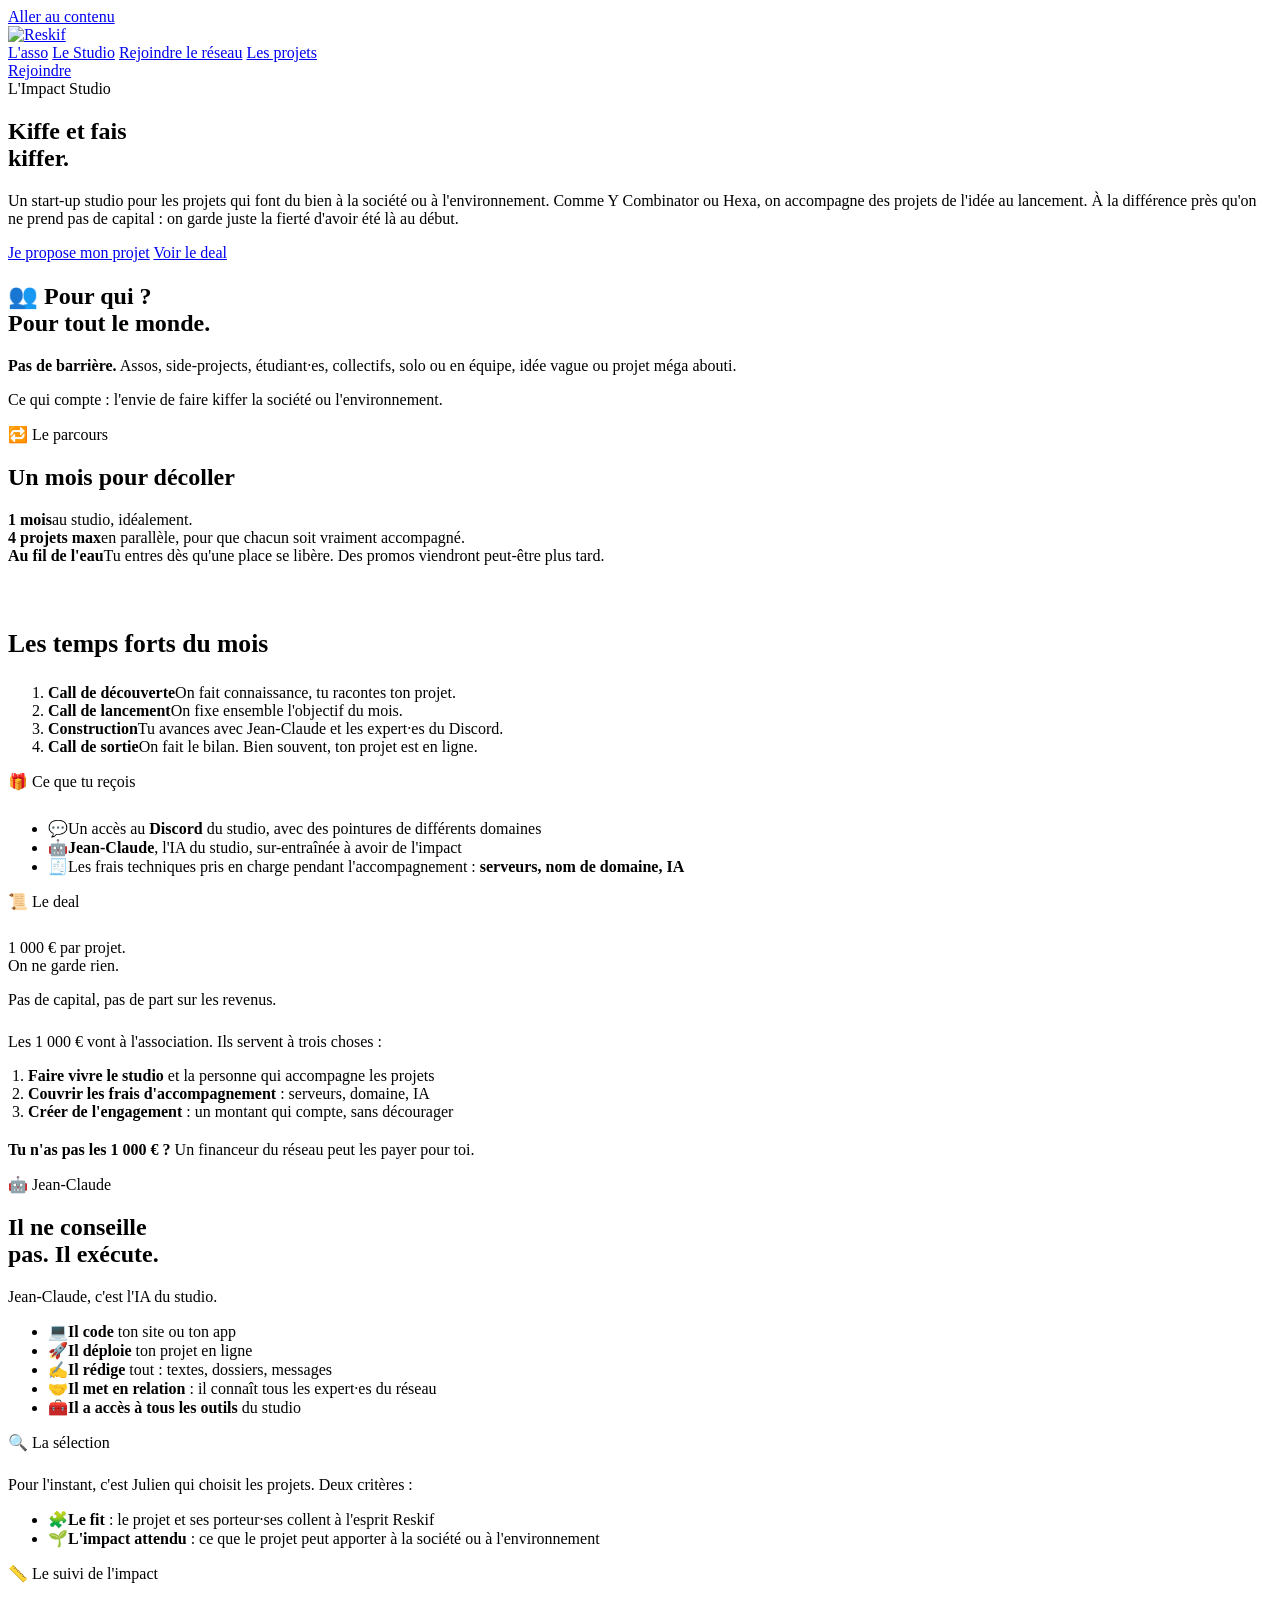
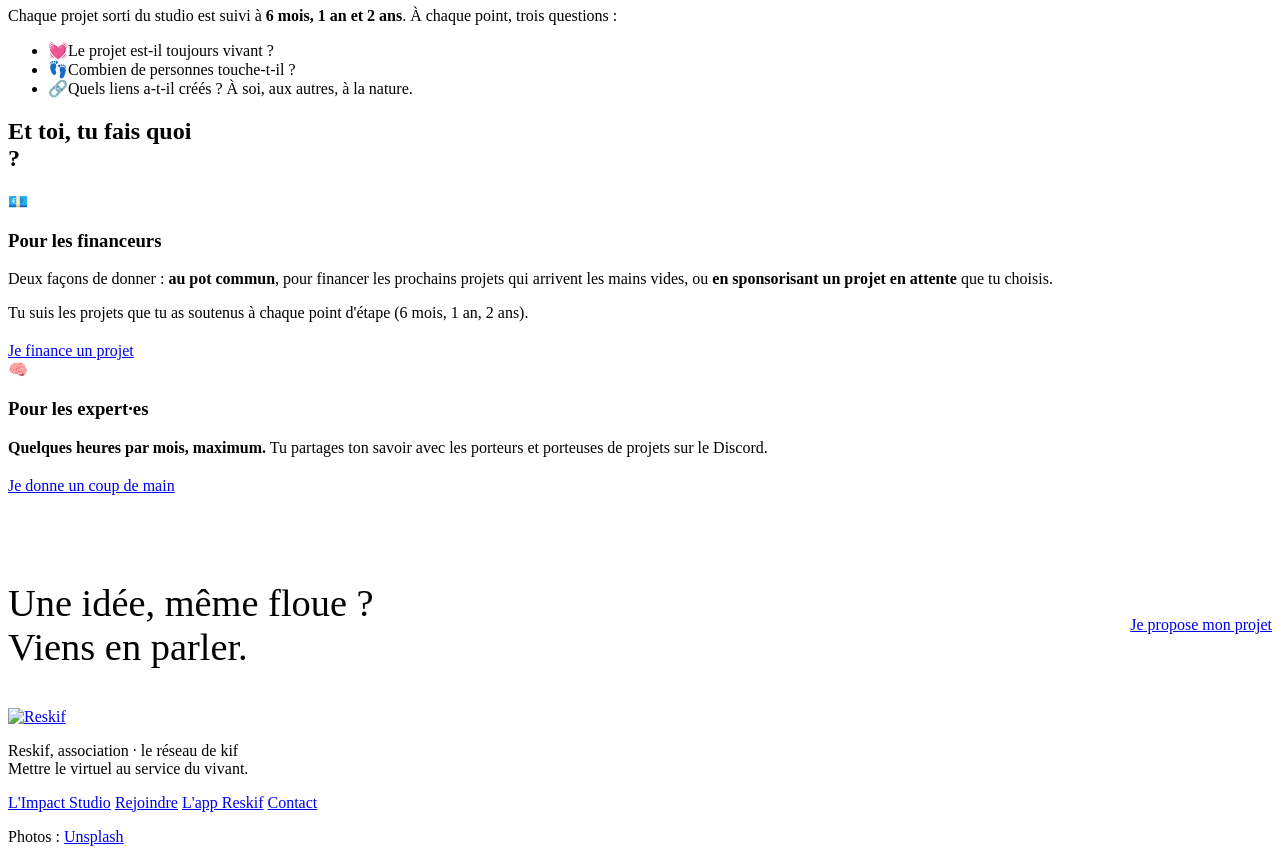
==== public/studio/index.html @ d4a26188 "Site reskif.org : page d'accueil et page Impact Studio (contenu Notion, communs @4dc85c1)" ====
<!doctype html>
<html lang="fr">
<head>
  <meta charset="utf-8">
  <meta name="viewport" content="width=device-width, initial-scale=1">
  <title>L'Impact Studio · Reskif</title>
  <meta name="description" content="Un start-up studio pour les projets qui font du bien à la société ou à l'environnement. Un mois, 1 000 €, on ne garde rien.">
  <link rel="canonical" href="https://reskif.org/studio/">
  <meta property="og:title" content="L'Impact Studio · Reskif">
  <meta property="og:description" content="Un start-up studio pour les projets qui font du bien à la société ou à l'environnement. Un mois, 1 000 €, on ne garde rien.">
  <meta property="og:url" content="https://reskif.org/studio/">
  <meta property="og:site_name" content="Reskif">
  <meta property="og:locale" content="fr_FR">
  <meta property="og:type" content="website">
  <meta name="theme-color" content="#ff00e5">
  <link rel="icon" href="/favicon.png" type="image/png">
  <link rel="apple-touch-icon" href="/apple-touch-icon.png">
  <link rel="preload" as="image" href="/reskif_logo.svg">
  <link rel="preconnect" href="https://fonts.googleapis.com">
  <link rel="preconnect" href="https://fonts.gstatic.com" crossorigin>
  <link rel="preconnect" href="https://images.unsplash.com" crossorigin>
  <link href="https://fonts.googleapis.com/css2?family=Rubik:wght@400;500;700;900&display=swap" rel="stylesheet">
  <link rel="stylesheet" href="/css/site.css">
  <script src="/js/riso.js" defer></script>
</head>
<body>
  <a class="skip" href="#contenu">Aller au contenu</a>
  <!-- Logo en navbar : reskif-commons@4dc85c1 snippets/navbar-logo.html (28 px, alt "Reskif") -->
  <header class="site-header">
    <div class="wrap">
      <a href="/" class="logo" aria-label="Reskif, accueil"><img src="/reskif_logo.svg" alt="Reskif" width="92" height="28"></a>
      <nav class="site-nav" aria-label="Navigation principale">
        <a href="/#asso">L'asso</a>
        <a href="/studio/" aria-current="page">Le Studio</a>
        <a href="/#reseau">Rejoindre le réseau</a>
        <a href="/#projets">Les projets</a>
      </nav>
      <a class="btn" href="mailto:julien@reskif.org?subject=Je%20rejoins%20Reskif">Rejoindre</a>
    </div>
  </header>
  <main id="contenu">
    <!-- Hero riso, preset hero.rose — unsplash:photo-1783867176137-5ef208ef3eaa -->
    <section class="riso hero hero-court">
      <div class="riso-fond" data-riso data-image="https://images.unsplash.com/photo-1783867176137-5ef208ef3eaa?w=1600&amp;q=80&amp;fit=crop" data-ink="#53004c" data-paper="#ff00e5" data-brightness="0.01" data-contrast="0.25" data-shader-contrast="0.85" data-dot-size="7" data-alt="Une petite équipe au travail sur un balcon" style="background-color:#ff00e5"></div>
      <div class="riso-voile" style="background:linear-gradient(to top,#53004c 0%,rgba(83,0,76,.75) 45%,rgba(83,0,76,0) 85%)"></div>
      <div class="riso-contenu wrap">
        <span class="eyebrow">L'Impact Studio</span>
        <h1 class="display" style="max-width:14ch">Kiffe et fais kiffer.</h1>
        <p class="lead">Un start-up studio pour les projets qui font du bien à la société ou à l'environnement. Comme Y Combinator ou Hexa, on accompagne des projets de l'idée au lancement. À la différence près qu'on ne prend pas de capital : on garde juste la fierté d'avoir été là au début.</p>
        <div class="actions">
          <a class="btn btn-lg btn-blanc" href="mailto:julien@reskif.org?subject=Mon%20projet%20pour%20l%27Impact%20Studio">Je propose mon projet</a>
          <a class="btn btn-lg btn-contour" href="#deal">Voir le deal</a>
        </div>
      </div>
    </section>

    <section class="section">
      <div class="wrap deux-col">
        <h2 class="display">👥 Pour qui ?<br>Pour tout le monde.</h2>
        <div class="mesure stack doux lead">
          <p><strong style="color:var(--encre)">Pas de barrière.</strong> Assos, side-projects, étudiant·es, collectifs, solo ou en équipe, idée vague ou projet méga abouti.</p>
          <p>Ce qui compte : l'envie de faire kiffer la société ou l'environnement.</p>
        </div>
      </div>
    </section>

    <section class="section papier-jaune bordee">
      <div class="wrap">
        <span class="etiquette">🔁 Le parcours</span>
        <h2 class="display" style="margin-top:1.25rem">Un mois pour décoller</h2>
        <div class="chiffres">
          <div class="chiffre"><strong>1 mois</strong><span>au studio, idéalement.</span></div>
          <div class="chiffre"><strong>4 projets max</strong><span>en parallèle, pour que chacun soit vraiment accompagné.</span></div>
          <div class="chiffre"><strong>Au fil de l'eau</strong><span>Tu entres dès qu'une place se libère. Des promos viendront peut-être plus tard.</span></div>
        </div>
        <h3 style="margin-top:4rem;font-size:1.6rem">Les temps forts du mois</h3>
        <ol class="etapes">
          <li><strong>Call de découverte</strong><span>On fait connaissance, tu racontes ton projet.</span></li>
          <li><strong>Call de lancement</strong><span>On fixe ensemble l'objectif du mois.</span></li>
          <li><strong>Construction</strong><span>Tu avances avec Jean-Claude et les expert·es du Discord.</span></li>
          <li><strong>Call de sortie</strong><span>On fait le bilan. Bien souvent, ton projet est en ligne.</span></li>
        </ol>
      </div>
    </section>

    <section class="section">
      <div class="wrap deux-col">
        <div>
          <span class="etiquette">🎁 Ce que tu reçois</span>
          <ul class="liste" style="margin-top:1.75rem">
            <li><span class="emoji" aria-hidden="true">💬</span><span>Un accès au <strong>Discord</strong> du studio, avec des pointures de différents domaines</span></li>
            <li><span class="emoji" aria-hidden="true">🤖</span><span><strong>Jean-Claude</strong>, l'IA du studio, sur-entraînée à avoir de l'impact</span></li>
            <li><span class="emoji" aria-hidden="true">🧾</span><span>Les frais techniques pris en charge pendant l'accompagnement : <strong>serveurs, nom de domaine, IA</strong></span></li>
          </ul>
        </div>
        <div id="deal">
          <span class="etiquette">📜 Le deal</span>
          <div class="deal" style="margin-top:1.75rem">
            <p class="display">1 000 € par projet.<br>On ne garde rien.</p>
            <p style="margin-top:.75rem;font-weight:500">Pas de capital, pas de part sur les revenus.</p>
          </div>
          <p class="doux" style="margin-top:1.5rem">Les 1 000 € vont à l'association. Ils servent à trois choses :</p>
          <ol class="doux" style="margin:.75rem 0 0;padding-left:1.25rem">
            <li><strong style="color:var(--encre)">Faire vivre le studio</strong> et la personne qui accompagne les projets</li>
            <li><strong style="color:var(--encre)">Couvrir les frais d'accompagnement</strong> : serveurs, domaine, IA</li>
            <li><strong style="color:var(--encre)">Créer de l'engagement</strong> : un montant qui compte, sans décourager</li>
          </ol>
          <p style="margin-top:1.25rem"><strong>Tu n'as pas les 1 000 € ?</strong> Un financeur du réseau peut les payer pour toi.</p>
        </div>
      </div>
    </section>

    <!-- Section riso, preset hero.jaune — unsplash:photo-1529156069898-49953e39b3ac -->
    <section class="riso section" style="color:var(--encre)">
      <div class="riso-fond" data-riso data-image="https://images.unsplash.com/photo-1529156069898-49953e39b3ac?w=1600&amp;q=80&amp;fit=crop" data-ink="#74430f" data-paper="#ffcc00" data-brightness="0.15" data-contrast="0.25" data-shader-contrast="0.8" data-dot-size="7" data-alt="Une bande d'ami·es assis·es face à la mer" style="background-color:#ffcc00"></div>
      <div class="riso-voile" style="background:linear-gradient(to right,#ffcc00 0%,rgba(255,204,0,.85) 50%,rgba(255,204,0,.25) 100%)"></div>
      <div class="riso-contenu wrap">
        <span class="eyebrow">🤖 Jean-Claude</span>
        <h2 class="display" style="margin-top:1.25rem;max-width:15ch">Il ne conseille pas. Il exécute.</h2>
        <p class="lead mesure" style="margin-top:1.25rem">Jean-Claude, c'est l'IA du studio.</p>
        <ul class="liste mesure" style="font-weight:500">
          <li><span class="emoji" aria-hidden="true">💻</span><span><strong>Il code</strong> ton site ou ton app</span></li>
          <li><span class="emoji" aria-hidden="true">🚀</span><span><strong>Il déploie</strong> ton projet en ligne</span></li>
          <li><span class="emoji" aria-hidden="true">✍️</span><span><strong>Il rédige</strong> tout : textes, dossiers, messages</span></li>
          <li><span class="emoji" aria-hidden="true">🤝</span><span><strong>Il met en relation</strong> : il connaît tous les expert·es du réseau</span></li>
          <li><span class="emoji" aria-hidden="true">🧰</span><span><strong>Il a accès à tous les outils</strong> du studio</span></li>
        </ul>
      </div>
    </section>

    <section class="section papier-bleu bordee">
      <div class="wrap">
        <div class="deux-col">
          <div>
            <span class="etiquette">🔍 La sélection</span>
            <p class="lead" style="margin-top:1.5rem">Pour l'instant, c'est Julien qui choisit les projets. Deux critères :</p>
            <ul class="liste">
              <li><span class="emoji" aria-hidden="true">🧩</span><span><strong>Le fit</strong> : le projet et ses porteur·ses collent à l'esprit Reskif</span></li>
              <li><span class="emoji" aria-hidden="true">🌱</span><span><strong>L'impact attendu</strong> : ce que le projet peut apporter à la société ou à l'environnement</span></li>
            </ul>
          </div>
          <div>
            <span class="etiquette">📏 Le suivi de l'impact</span>
            <p class="lead" style="margin-top:1.5rem">Chaque projet sorti du studio est suivi à <strong>6 mois, 1 an et 2 ans</strong>. À chaque point, trois questions :</p>
            <ul class="liste">
              <li><span class="emoji" aria-hidden="true">💓</span><span>Le projet est-il toujours vivant ?</span></li>
              <li><span class="emoji" aria-hidden="true">👣</span><span>Combien de personnes touche-t-il ?</span></li>
              <li><span class="emoji" aria-hidden="true">🔗</span><span>Quels liens a-t-il créés ? À soi, aux autres, à la nature.</span></li>
            </ul>
          </div>
        </div>
      </div>
    </section>

    <section class="section">
      <div class="wrap">
        <h2 class="display" style="max-width:16ch">Et toi, tu fais quoi ?</h2>
        <div class="grille grille-2">
          <article class="carte papier-rose"><span class="emoji" aria-hidden="true">💶</span><h3>Pour les financeurs</h3>
            <p>Deux façons de donner : <strong>au pot commun</strong>, pour financer les prochains projets qui arrivent les mains vides, ou <strong>en sponsorisant un projet en attente</strong> que tu choisis.</p>
            <p style="margin-top:.6rem">Tu suis les projets que tu as soutenus à chaque point d'étape (6 mois, 1 an, 2 ans).</p>
            <div class="actions" style="margin-top:1.25rem"><a class="btn" href="mailto:julien@reskif.org?subject=Je%20finance%20un%20projet%20Reskif">Je finance un projet</a></div>
          </article>
          <article class="carte papier-bleu"><span class="emoji" aria-hidden="true">🧠</span><h3>Pour les expert·es</h3>
            <p><strong>Quelques heures par mois, maximum.</strong> Tu partages ton savoir avec les porteurs et porteuses de projets sur le Discord.</p>
            <div class="actions" style="margin-top:1.25rem"><a class="btn" href="mailto:julien@reskif.org?subject=Je%20deviens%20expert%C2%B7e%20Reskif">Je donne un coup de main</a></div>
          </article>
        </div>
        <div class="deal" style="margin-top:3rem;display:flex;flex-wrap:wrap;align-items:center;justify-content:space-between;gap:1.5rem;background:var(--papier-jaune)">
          <p class="display" style="font-size:clamp(1.6rem,3.5vw,2.4rem)">Une idée, même floue ?<br>Viens en parler.</p>
          <a class="btn btn-lg" href="mailto:julien@reskif.org?subject=Mon%20projet%20pour%20l%27Impact%20Studio">Je propose mon projet</a>
        </div>
      </div>
    </section>
  </main>
  <footer class="site-footer">
    <div class="wrap">
      <a href="/" aria-label="Reskif, accueil"><img src="/reskif_logo.svg" alt="Reskif" width="92" height="28"></a>
      <p>Reskif, association · le réseau de kif<br>Mettre le virtuel au service du vivant.</p>
      <nav aria-label="Pied de page">
        <a href="/studio/">L'Impact Studio</a>
        <a href="/#reseau">Rejoindre</a>
        <a href="https://app.reskif.org">L'app Reskif</a>
        <a href="mailto:julien@reskif.org">Contact</a>
      </nav>
      <p class="credit">Photos : <a href="https://unsplash.com/?utm_source=reskif&amp;utm_medium=referral">Unsplash</a></p>
    </div>
  </footer>
</body>
</html>
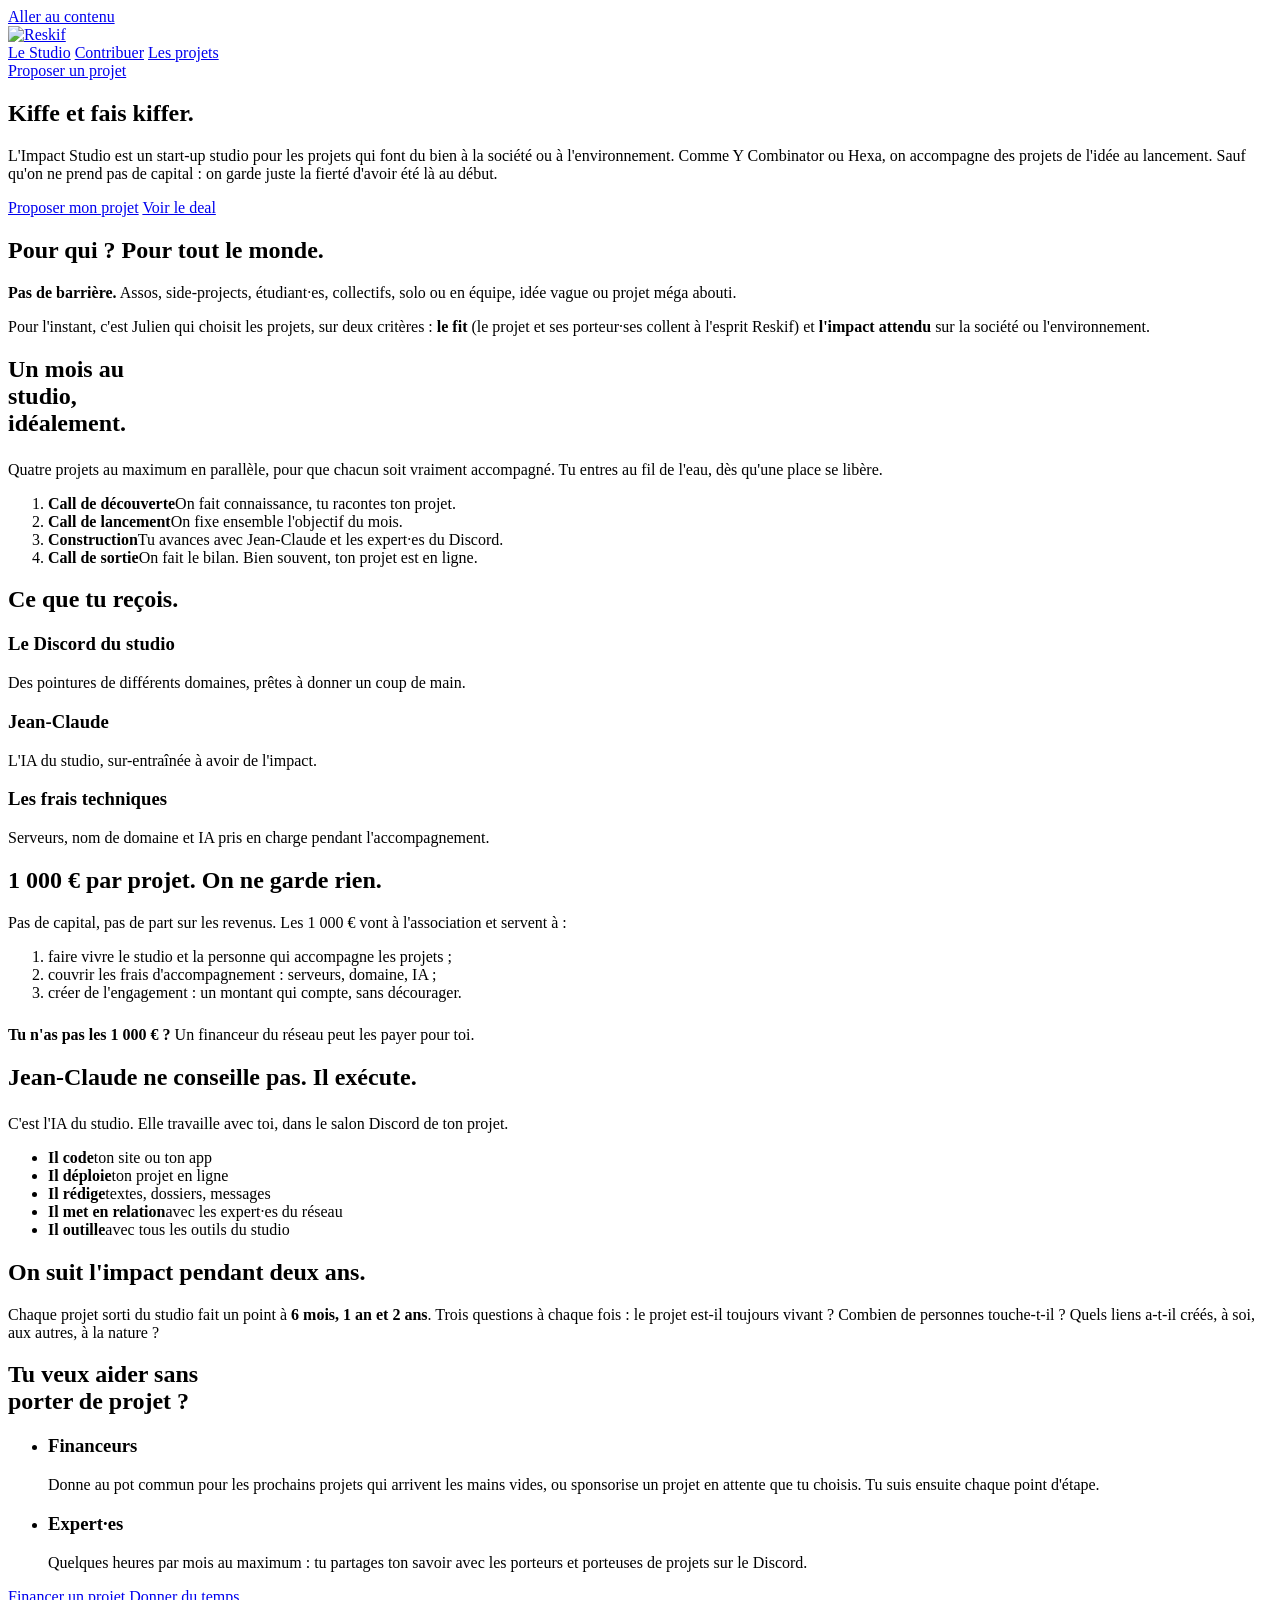
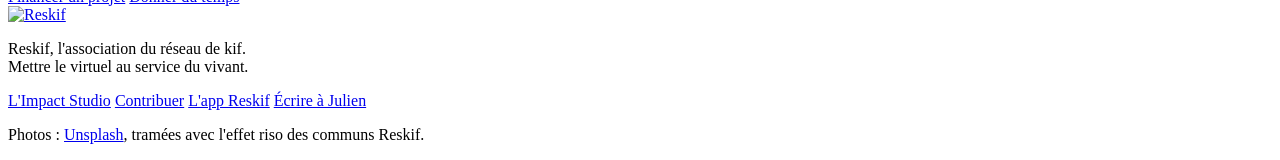
==== commit a3211aab: "Refonte (skill frontend-design) : encres jaune/cyan/magenta, hero imprimé en deux passages, projets " ====
--- a/public/studio/index.html
+++ b/public/studio/index.html
@@ -3,19 +3,18 @@
 <head>
   <meta charset="utf-8">
   <meta name="viewport" content="width=device-width, initial-scale=1">
-  <title>L'Impact Studio · Reskif</title>
-  <meta name="description" content="Un start-up studio pour les projets qui font du bien à la société ou à l'environnement. Un mois, 1 000 €, on ne garde rien.">
+  <title>L'Impact Studio de Reskif</title>
+  <meta name="description" content="Un start-up studio pour les projets qui font du bien à la société ou à l'environnement. Un mois d'accompagnement, 1 000 €, on ne garde rien.">
   <link rel="canonical" href="https://reskif.org/studio/">
-  <meta property="og:title" content="L'Impact Studio · Reskif">
-  <meta property="og:description" content="Un start-up studio pour les projets qui font du bien à la société ou à l'environnement. Un mois, 1 000 €, on ne garde rien.">
+  <meta property="og:title" content="L'Impact Studio de Reskif">
+  <meta property="og:description" content="Un start-up studio pour les projets qui font du bien à la société ou à l'environnement. Un mois d'accompagnement, 1 000 €, on ne garde rien.">
   <meta property="og:url" content="https://reskif.org/studio/">
   <meta property="og:site_name" content="Reskif">
   <meta property="og:locale" content="fr_FR">
   <meta property="og:type" content="website">
-  <meta name="theme-color" content="#ff00e5">
+  <meta name="theme-color" content="#00aaff">
   <link rel="icon" href="/favicon.png" type="image/png">
   <link rel="apple-touch-icon" href="/apple-touch-icon.png">
-  <link rel="preload" as="image" href="/reskif_logo.svg">
   <link rel="preconnect" href="https://fonts.googleapis.com">
   <link rel="preconnect" href="https://fonts.gstatic.com" crossorigin>
   <link rel="preconnect" href="https://images.unsplash.com" crossorigin>
@@ -25,165 +24,136 @@
 </head>
 <body>
   <a class="skip" href="#contenu">Aller au contenu</a>
-  <!-- Logo en navbar : reskif-commons@4dc85c1 snippets/navbar-logo.html (28 px, alt "Reskif") -->
-  <header class="site-header">
-    <div class="wrap">
+  <!-- Logo navbar : reskif-commons@4dc85c1 snippets/navbar-logo.html -->
+  <header class="entete">
+    <div class="cadre">
       <a href="/" class="logo" aria-label="Reskif, accueil"><img src="/reskif_logo.svg" alt="Reskif" width="92" height="28"></a>
-      <nav class="site-nav" aria-label="Navigation principale">
-        <a href="/#asso">L'asso</a>
+      <nav aria-label="Navigation principale">
         <a href="/studio/" aria-current="page">Le Studio</a>
-        <a href="/#reseau">Rejoindre le réseau</a>
+        <a href="/#contribuer">Contribuer</a>
         <a href="/#projets">Les projets</a>
       </nav>
-      <a class="btn" href="mailto:julien@reskif.org?subject=Je%20rejoins%20Reskif">Rejoindre</a>
+      <a class="bouton" href="mailto:julien@reskif.org?subject=Mon%20projet%20pour%20l'Impact%20Studio">Proposer un projet</a>
     </div>
   </header>
   <main id="contenu">
-    <!-- Hero riso, preset hero.rose — unsplash:photo-1783867176137-5ef208ef3eaa -->
-    <section class="riso hero hero-court">
-      <div class="riso-fond" data-riso data-image="https://images.unsplash.com/photo-1783867176137-5ef208ef3eaa?w=1600&amp;q=80&amp;fit=crop" data-ink="#53004c" data-paper="#ff00e5" data-brightness="0.01" data-contrast="0.25" data-shader-contrast="0.85" data-dot-size="7" data-alt="Une petite équipe au travail sur un balcon" style="background-color:#ff00e5"></div>
-      <div class="riso-voile" style="background:linear-gradient(to top,#53004c 0%,rgba(83,0,76,.75) 45%,rgba(83,0,76,0) 85%)"></div>
-      <div class="riso-contenu wrap">
-        <span class="eyebrow">L'Impact Studio</span>
-        <h1 class="display" style="max-width:14ch">Kiffe et fais kiffer.</h1>
-        <p class="lead">Un start-up studio pour les projets qui font du bien à la société ou à l'environnement. Comme Y Combinator ou Hexa, on accompagne des projets de l'idée au lancement. À la différence près qu'on ne prend pas de capital : on garde juste la fierté d'avoir été là au début.</p>
-        <div class="actions">
-          <a class="btn btn-lg btn-blanc" href="mailto:julien@reskif.org?subject=Mon%20projet%20pour%20l%27Impact%20Studio">Je propose mon projet</a>
-          <a class="btn btn-lg btn-contour" href="#deal">Voir le deal</a>
+    <section class="hero cyan">
+      <div class="cadre">
+        <div>
+          <h1 class="t-affiche">Kiffe et fais kiffer.</h1>
+          <p class="t-chapo">L'Impact Studio est un start-up studio pour les projets qui font du bien à la société ou à l'environnement. Comme Y Combinator ou Hexa, on accompagne des projets de l'idée au lancement. Sauf qu'on ne prend pas de capital : on garde juste la fierté d'avoir été là au début.</p>
+          <div class="actions">
+            <a class="bouton grand" href="mailto:julien@reskif.org?subject=Mon%20projet%20pour%20l'Impact%20Studio">Proposer mon projet</a>
+            <a class="bouton grand creux" href="#deal">Voir le deal</a>
+          </div>
+        </div>
+        <!-- unsplash:photo-1783867176137-5ef208ef3eaa -->
+        <figure style="margin:0">
+          <div class="tirage">
+            <div class="passage" data-riso data-image="https://images.unsplash.com/photo-1783867176137-5ef208ef3eaa?w=1400&amp;q=80&amp;fit=crop" data-ink="#ff00e5" data-paper="#00aaff" data-brightness="0.05" data-contrast="0.25" data-shader-contrast="0.85" data-dot-size="6" data-angle="45" data-alt="Une petite équipe au travail sur un balcon"></div>
+            <div class="passage" data-riso data-image="https://images.unsplash.com/photo-1783867176137-5ef208ef3eaa?w=1400&amp;q=80&amp;fit=crop" data-ink="#ffcc00" data-paper="#ffffff" data-brightness="0.38" data-contrast="0.2" data-shader-contrast="0.75" data-dot-size="5" data-angle="15" data-grain="0.1" aria-hidden="true"></div>
+          </div>
+        </figure>
+      </div>
+    </section>
+
+    <section class="bloc">
+      <div class="cadre duo">
+        <h2 class="t-titre">Pour qui ? Pour tout le monde.</h2>
+        <div class="t-texte t-chapo">
+          <p><strong>Pas de barrière.</strong> Assos, side-projects, étudiant·es, collectifs, solo ou en équipe, idée vague ou projet méga abouti.</p>
+          <p>Pour l'instant, c'est Julien qui choisit les projets, sur deux critères : <strong>le fit</strong> (le projet et ses porteur·ses collent à l'esprit Reskif) et <strong>l'impact attendu</strong> sur la société ou l'environnement.</p>
         </div>
       </div>
     </section>
 
-    <section class="section">
-      <div class="wrap deux-col">
-        <h2 class="display">👥 Pour qui ?<br>Pour tout le monde.</h2>
-        <div class="mesure stack doux lead">
-          <p><strong style="color:var(--encre)">Pas de barrière.</strong> Assos, side-projects, étudiant·es, collectifs, solo ou en équipe, idée vague ou projet méga abouti.</p>
-          <p>Ce qui compte : l'envie de faire kiffer la société ou l'environnement.</p>
+    <section class="bloc jaune">
+      <div class="cadre">
+        <h2 class="t-titre" style="max-width:15ch">Un mois au studio, idéalement.</h2>
+        <p class="t-chapo" style="margin-top:1.5rem">Quatre projets au maximum en parallèle, pour que chacun soit vraiment accompagné. Tu entres au fil de l'eau, dès qu'une place se libère.</p>
+        <ol class="etapes">
+          <li><div><strong>Call de découverte</strong><span>On fait connaissance, tu racontes ton projet.</span></div></li>
+          <li><div><strong>Call de lancement</strong><span>On fixe ensemble l'objectif du mois.</span></div></li>
+          <li><div><strong>Construction</strong><span>Tu avances avec Jean-Claude et les expert·es du Discord.</span></div></li>
+          <li><div><strong>Call de sortie</strong><span>On fait le bilan. Bien souvent, ton projet est en ligne.</span></div></li>
+        </ol>
+      </div>
+    </section>
+
+    <section class="bloc">
+      <div class="cadre duo">
+        <h2 class="t-titre">Ce que tu reçois.</h2>
+        <div class="filets" style="margin-top:0">
+          <div><h3 class="t-inter">Le Discord du studio</h3><p>Des pointures de différents domaines, prêtes à donner un coup de main.</p></div>
+          <div><h3 class="t-inter">Jean-Claude</h3><p>L'IA du studio, sur-entraînée à avoir de l'impact.</p></div>
+          <div><h3 class="t-inter">Les frais techniques</h3><p>Serveurs, nom de domaine et IA pris en charge pendant l'accompagnement.</p></div>
         </div>
       </div>
     </section>
 
-    <section class="section papier-jaune bordee">
-      <div class="wrap">
-        <span class="etiquette">🔁 Le parcours</span>
-        <h2 class="display" style="margin-top:1.25rem">Un mois pour décoller</h2>
-        <div class="chiffres">
-          <div class="chiffre"><strong>1 mois</strong><span>au studio, idéalement.</span></div>
-          <div class="chiffre"><strong>4 projets max</strong><span>en parallèle, pour que chacun soit vraiment accompagné.</span></div>
-          <div class="chiffre"><strong>Au fil de l'eau</strong><span>Tu entres dès qu'une place se libère. Des promos viendront peut-être plus tard.</span></div>
-        </div>
-        <h3 style="margin-top:4rem;font-size:1.6rem">Les temps forts du mois</h3>
-        <ol class="etapes">
-          <li><strong>Call de découverte</strong><span>On fait connaissance, tu racontes ton projet.</span></li>
-          <li><strong>Call de lancement</strong><span>On fixe ensemble l'objectif du mois.</span></li>
-          <li><strong>Construction</strong><span>Tu avances avec Jean-Claude et les expert·es du Discord.</span></li>
-          <li><strong>Call de sortie</strong><span>On fait le bilan. Bien souvent, ton projet est en ligne.</span></li>
+    <section class="deal" id="deal">
+      <div class="cadre">
+        <h2 class="t-titre">1 000 € par projet. On ne garde rien.</h2>
+        <p class="t-chapo" style="margin-top:1.25rem;font-weight:500">Pas de capital, pas de part sur les revenus. Les 1 000 € vont à l'association et servent à :</p>
+        <ol>
+          <li>faire vivre le studio et la personne qui accompagne les projets ;</li>
+          <li>couvrir les frais d'accompagnement : serveurs, domaine, IA ;</li>
+          <li>créer de l'engagement : un montant qui compte, sans décourager.</li>
         </ol>
+        <p class="t-chapo" style="margin-top:1.5rem"><strong>Tu n'as pas les 1 000 € ?</strong> Un financeur du réseau peut les payer pour toi.</p>
       </div>
     </section>
 
-    <section class="section">
-      <div class="wrap deux-col">
+    <section class="bloc cyan">
+      <div class="cadre duo">
         <div>
-          <span class="etiquette">🎁 Ce que tu reçois</span>
-          <ul class="liste" style="margin-top:1.75rem">
-            <li><span class="emoji" aria-hidden="true">💬</span><span>Un accès au <strong>Discord</strong> du studio, avec des pointures de différents domaines</span></li>
-            <li><span class="emoji" aria-hidden="true">🤖</span><span><strong>Jean-Claude</strong>, l'IA du studio, sur-entraînée à avoir de l'impact</span></li>
-            <li><span class="emoji" aria-hidden="true">🧾</span><span>Les frais techniques pris en charge pendant l'accompagnement : <strong>serveurs, nom de domaine, IA</strong></span></li>
-          </ul>
+          <h2 class="t-titre">Jean-Claude ne conseille pas. Il exécute.</h2>
+          <p class="t-chapo" style="margin-top:1.5rem">C'est l'IA du studio. Elle travaille avec toi, dans le salon Discord de ton projet.</p>
         </div>
-        <div id="deal">
-          <span class="etiquette">📜 Le deal</span>
-          <div class="deal" style="margin-top:1.75rem">
-            <p class="display">1 000 € par projet.<br>On ne garde rien.</p>
-            <p style="margin-top:.75rem;font-weight:500">Pas de capital, pas de part sur les revenus.</p>
-          </div>
-          <p class="doux" style="margin-top:1.5rem">Les 1 000 € vont à l'association. Ils servent à trois choses :</p>
-          <ol class="doux" style="margin:.75rem 0 0;padding-left:1.25rem">
-            <li><strong style="color:var(--encre)">Faire vivre le studio</strong> et la personne qui accompagne les projets</li>
-            <li><strong style="color:var(--encre)">Couvrir les frais d'accompagnement</strong> : serveurs, domaine, IA</li>
-            <li><strong style="color:var(--encre)">Créer de l'engagement</strong> : un montant qui compte, sans décourager</li>
-          </ol>
-          <p style="margin-top:1.25rem"><strong>Tu n'as pas les 1 000 € ?</strong> Un financeur du réseau peut les payer pour toi.</p>
+        <ul class="verbes" style="margin-top:0">
+          <li><strong>Il code</strong><span>ton site ou ton app</span></li>
+          <li><strong>Il déploie</strong><span>ton projet en ligne</span></li>
+          <li><strong>Il rédige</strong><span>textes, dossiers, messages</span></li>
+          <li><strong>Il met en relation</strong><span>avec les expert·es du réseau</span></li>
+          <li><strong>Il outille</strong><span>avec tous les outils du studio</span></li>
+        </ul>
+      </div>
+    </section>
+
+    <section class="bloc">
+      <div class="cadre duo">
+        <h2 class="t-titre">On suit l'impact pendant deux ans.</h2>
+        <div class="t-texte t-chapo">
+          <p>Chaque projet sorti du studio fait un point à <strong>6 mois, 1 an et 2 ans</strong>. Trois questions à chaque fois : le projet est-il toujours vivant ? Combien de personnes touche-t-il ? Quels liens a-t-il créés, à soi, aux autres, à la nature ?</p>
         </div>
       </div>
     </section>
 
-    <!-- Section riso, preset hero.jaune — unsplash:photo-1529156069898-49953e39b3ac -->
-    <section class="riso section" style="color:var(--encre)">
-      <div class="riso-fond" data-riso data-image="https://images.unsplash.com/photo-1529156069898-49953e39b3ac?w=1600&amp;q=80&amp;fit=crop" data-ink="#74430f" data-paper="#ffcc00" data-brightness="0.15" data-contrast="0.25" data-shader-contrast="0.8" data-dot-size="7" data-alt="Une bande d'ami·es assis·es face à la mer" style="background-color:#ffcc00"></div>
-      <div class="riso-voile" style="background:linear-gradient(to right,#ffcc00 0%,rgba(255,204,0,.85) 50%,rgba(255,204,0,.25) 100%)"></div>
-      <div class="riso-contenu wrap">
-        <span class="eyebrow">🤖 Jean-Claude</span>
-        <h2 class="display" style="margin-top:1.25rem;max-width:15ch">Il ne conseille pas. Il exécute.</h2>
-        <p class="lead mesure" style="margin-top:1.25rem">Jean-Claude, c'est l'IA du studio.</p>
-        <ul class="liste mesure" style="font-weight:500">
-          <li><span class="emoji" aria-hidden="true">💻</span><span><strong>Il code</strong> ton site ou ton app</span></li>
-          <li><span class="emoji" aria-hidden="true">🚀</span><span><strong>Il déploie</strong> ton projet en ligne</span></li>
-          <li><span class="emoji" aria-hidden="true">✍️</span><span><strong>Il rédige</strong> tout : textes, dossiers, messages</span></li>
-          <li><span class="emoji" aria-hidden="true">🤝</span><span><strong>Il met en relation</strong> : il connaît tous les expert·es du réseau</span></li>
-          <li><span class="emoji" aria-hidden="true">🧰</span><span><strong>Il a accès à tous les outils</strong> du studio</span></li>
+    <section class="bloc">
+      <div class="cadre">
+        <h2 class="t-titre" style="max-width:16ch">Tu veux aider sans porter de projet ?</h2>
+        <ul class="profils">
+          <li><span class="barre" style="background:var(--magenta)"></span><h3 class="t-inter">Financeurs</h3><p>Donne au pot commun pour les prochains projets qui arrivent les mains vides, ou sponsorise un projet en attente que tu choisis. Tu suis ensuite chaque point d'étape.</p></li>
+          <li><span class="barre" style="background:var(--cyan)"></span><h3 class="t-inter">Expert·es</h3><p>Quelques heures par mois au maximum : tu partages ton savoir avec les porteurs et porteuses de projets sur le Discord.</p></li>
         </ul>
-      </div>
-    </section>
-
-    <section class="section papier-bleu bordee">
-      <div class="wrap">
-        <div class="deux-col">
-          <div>
-            <span class="etiquette">🔍 La sélection</span>
-            <p class="lead" style="margin-top:1.5rem">Pour l'instant, c'est Julien qui choisit les projets. Deux critères :</p>
-            <ul class="liste">
-              <li><span class="emoji" aria-hidden="true">🧩</span><span><strong>Le fit</strong> : le projet et ses porteur·ses collent à l'esprit Reskif</span></li>
-              <li><span class="emoji" aria-hidden="true">🌱</span><span><strong>L'impact attendu</strong> : ce que le projet peut apporter à la société ou à l'environnement</span></li>
-            </ul>
-          </div>
-          <div>
-            <span class="etiquette">📏 Le suivi de l'impact</span>
-            <p class="lead" style="margin-top:1.5rem">Chaque projet sorti du studio est suivi à <strong>6 mois, 1 an et 2 ans</strong>. À chaque point, trois questions :</p>
-            <ul class="liste">
-              <li><span class="emoji" aria-hidden="true">💓</span><span>Le projet est-il toujours vivant ?</span></li>
-              <li><span class="emoji" aria-hidden="true">👣</span><span>Combien de personnes touche-t-il ?</span></li>
-              <li><span class="emoji" aria-hidden="true">🔗</span><span>Quels liens a-t-il créés ? À soi, aux autres, à la nature.</span></li>
-            </ul>
-          </div>
-        </div>
-      </div>
-    </section>
-
-    <section class="section">
-      <div class="wrap">
-        <h2 class="display" style="max-width:16ch">Et toi, tu fais quoi ?</h2>
-        <div class="grille grille-2">
-          <article class="carte papier-rose"><span class="emoji" aria-hidden="true">💶</span><h3>Pour les financeurs</h3>
-            <p>Deux façons de donner : <strong>au pot commun</strong>, pour financer les prochains projets qui arrivent les mains vides, ou <strong>en sponsorisant un projet en attente</strong> que tu choisis.</p>
-            <p style="margin-top:.6rem">Tu suis les projets que tu as soutenus à chaque point d'étape (6 mois, 1 an, 2 ans).</p>
-            <div class="actions" style="margin-top:1.25rem"><a class="btn" href="mailto:julien@reskif.org?subject=Je%20finance%20un%20projet%20Reskif">Je finance un projet</a></div>
-          </article>
-          <article class="carte papier-bleu"><span class="emoji" aria-hidden="true">🧠</span><h3>Pour les expert·es</h3>
-            <p><strong>Quelques heures par mois, maximum.</strong> Tu partages ton savoir avec les porteurs et porteuses de projets sur le Discord.</p>
-            <div class="actions" style="margin-top:1.25rem"><a class="btn" href="mailto:julien@reskif.org?subject=Je%20deviens%20expert%C2%B7e%20Reskif">Je donne un coup de main</a></div>
-          </article>
-        </div>
-        <div class="deal" style="margin-top:3rem;display:flex;flex-wrap:wrap;align-items:center;justify-content:space-between;gap:1.5rem;background:var(--papier-jaune)">
-          <p class="display" style="font-size:clamp(1.6rem,3.5vw,2.4rem)">Une idée, même floue ?<br>Viens en parler.</p>
-          <a class="btn btn-lg" href="mailto:julien@reskif.org?subject=Mon%20projet%20pour%20l%27Impact%20Studio">Je propose mon projet</a>
+        <div class="actions">
+          <a class="bouton grand" href="mailto:julien@reskif.org?subject=Je%20finance%20un%20projet%20Reskif">Financer un projet</a>
+          <a class="bouton grand creux" href="mailto:julien@reskif.org?subject=Je%20donne%20du%20temps%20%C3%A0%20Reskif">Donner du temps</a>
         </div>
       </div>
     </section>
   </main>
-  <footer class="site-footer">
-    <div class="wrap">
+  <footer class="pied">
+    <div class="cadre">
       <a href="/" aria-label="Reskif, accueil"><img src="/reskif_logo.svg" alt="Reskif" width="92" height="28"></a>
-      <p>Reskif, association · le réseau de kif<br>Mettre le virtuel au service du vivant.</p>
+      <p>Reskif, l'association du réseau de kif.<br>Mettre le virtuel au service du vivant.</p>
       <nav aria-label="Pied de page">
         <a href="/studio/">L'Impact Studio</a>
-        <a href="/#reseau">Rejoindre</a>
+        <a href="/#contribuer">Contribuer</a>
         <a href="https://app.reskif.org">L'app Reskif</a>
-        <a href="mailto:julien@reskif.org">Contact</a>
+        <a href="mailto:julien@reskif.org">Écrire à Julien</a>
       </nav>
-      <p class="credit">Photos : <a href="https://unsplash.com/?utm_source=reskif&amp;utm_medium=referral">Unsplash</a></p>
+      <p class="credit">Photos : <a href="https://unsplash.com/?utm_source=reskif&amp;utm_medium=referral">Unsplash</a>, tramées avec l'effet riso des communs Reskif.</p>
     </div>
   </footer>
 </body>
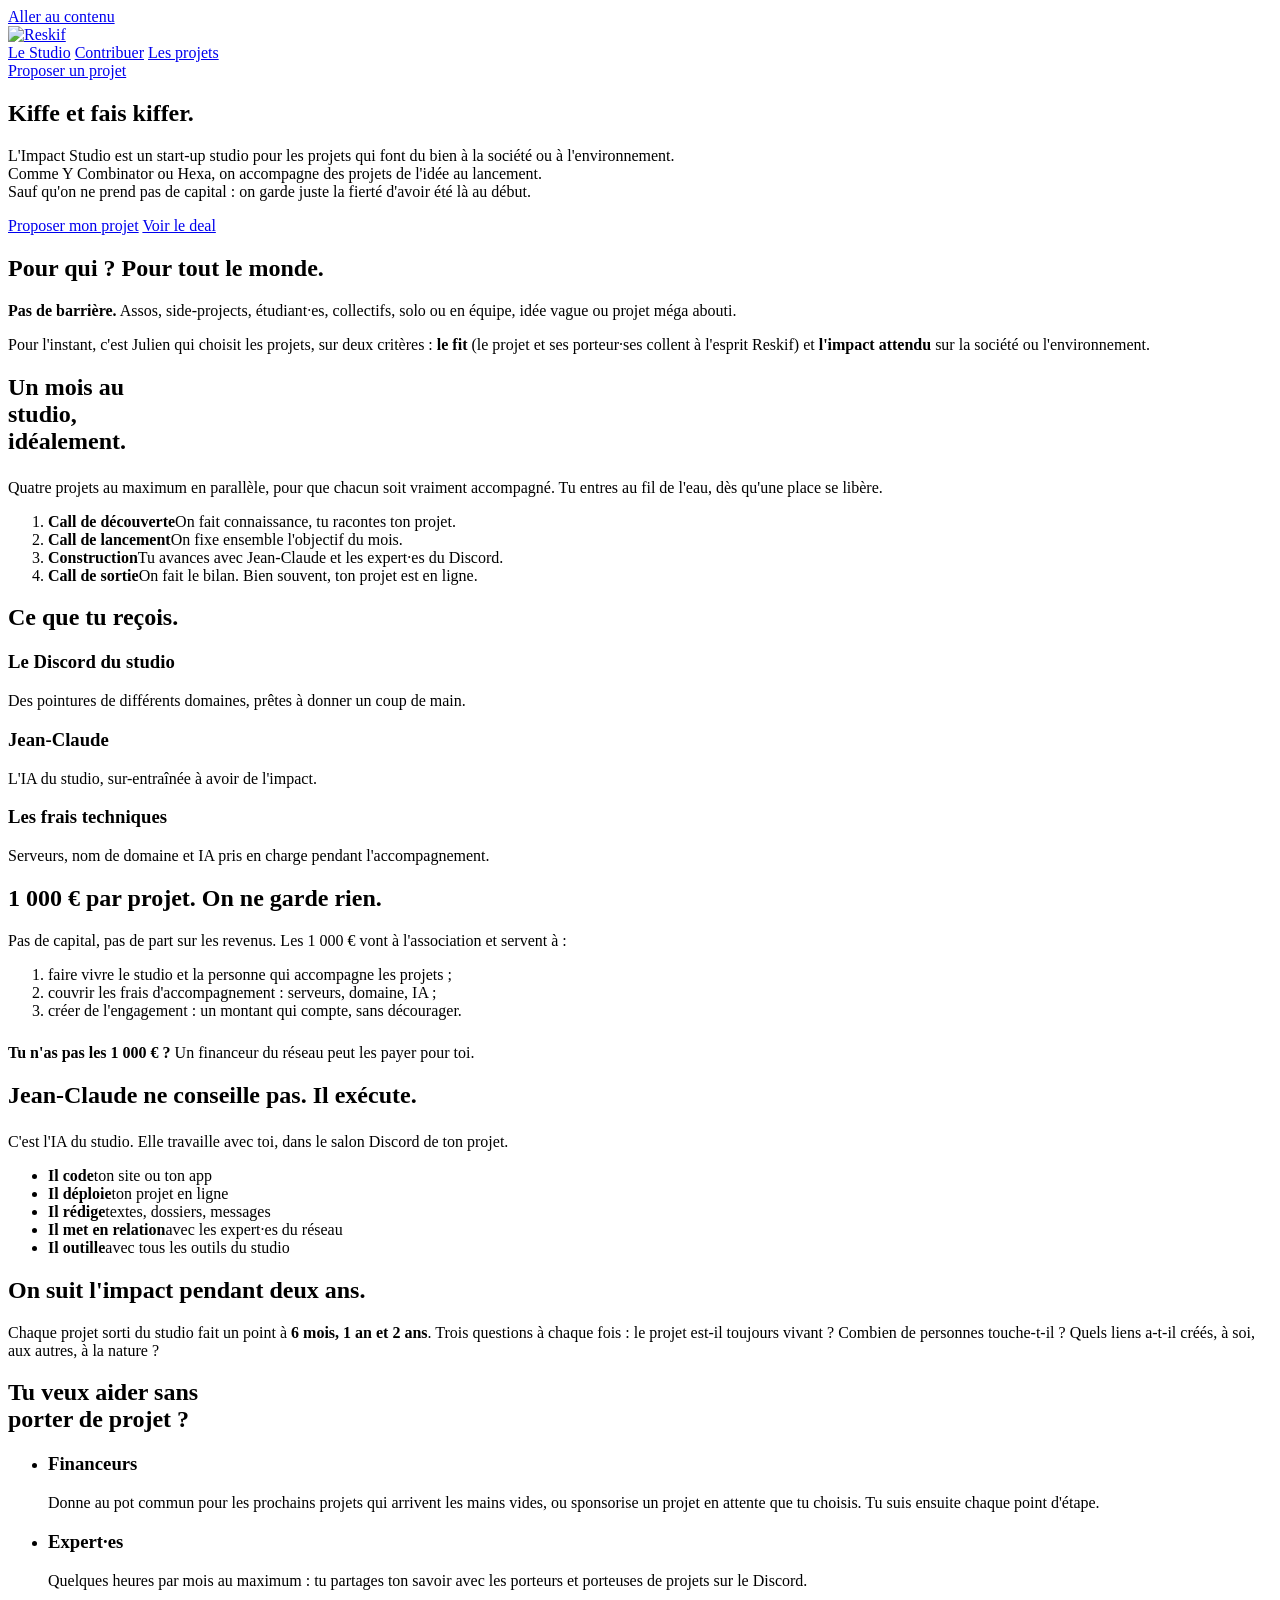
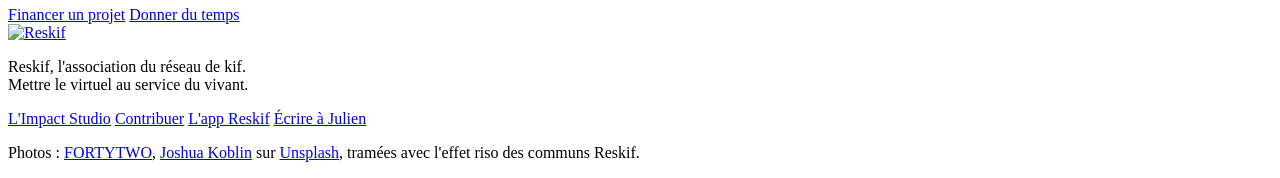
==== commit 96af7aca: "Accueil : ouverture plein écran sur une fougère en riso léger (« le Virtuel au service du vivant », " ====
--- a/public/studio/index.html
+++ b/public/studio/index.html
@@ -12,7 +12,7 @@
   <meta property="og:site_name" content="Reskif">
   <meta property="og:locale" content="fr_FR">
   <meta property="og:type" content="website">
-  <meta name="theme-color" content="#00aaff">
+  <meta name="theme-color" content="#ffffff">
   <link rel="icon" href="/favicon.png" type="image/png">
   <link rel="apple-touch-icon" href="/apple-touch-icon.png">
   <link rel="preconnect" href="https://fonts.googleapis.com">
@@ -37,23 +37,21 @@
     </div>
   </header>
   <main id="contenu">
-    <section class="hero cyan">
+    <section class="hero fond">
+      <!-- unsplash:dEcBKGZS0P8 -->
+      <div class="encrage" role="img" aria-label="Une équipe autour d'une table couverte de papiers">
+        <div data-riso data-image="https://images.unsplash.com/photo-1623303647440-967d26b95b47?w=2000&amp;q=80&amp;fit=crop" data-ink="#00aaff" data-paper="#ffffff" data-contrast="-0.15" data-shader-contrast="0.3" data-dot-size="3.5" data-softness="0.6" data-grain="0.06" data-brightness="0.3" data-angle="15"></div>
+        <div data-riso data-image="https://images.unsplash.com/photo-1623303647440-967d26b95b47?w=2000&amp;q=80&amp;fit=crop" data-ink="#ff00e5" data-paper="#ffffff" data-contrast="-0.15" data-shader-contrast="0.3" data-dot-size="3.5" data-softness="0.6" data-grain="0.06" data-brightness="0.34" data-angle="75"></div>
+      </div>
       <div class="cadre">
         <div>
           <h1 class="t-affiche">Kiffe et fais kiffer.</h1>
-          <p class="t-chapo">L'Impact Studio est un start-up studio pour les projets qui font du bien à la société ou à l'environnement. Comme Y Combinator ou Hexa, on accompagne des projets de l'idée au lancement. Sauf qu'on ne prend pas de capital : on garde juste la fierté d'avoir été là au début.</p>
+          <p class="t-chapo">L'Impact Studio est un start-up studio pour les projets qui font du bien à la société ou à l'environnement. <br>Comme Y Combinator ou Hexa, on accompagne des projets de l'idée au lancement.<br>Sauf qu'on ne prend pas de capital : on garde juste la fierté d'avoir été là au début.</p>
           <div class="actions">
             <a class="bouton grand" href="mailto:julien@reskif.org?subject=Mon%20projet%20pour%20l'Impact%20Studio">Proposer mon projet</a>
             <a class="bouton grand creux" href="#deal">Voir le deal</a>
           </div>
         </div>
-        <!-- unsplash:photo-1783867176137-5ef208ef3eaa -->
-        <figure style="margin:0">
-          <div class="tirage">
-            <div class="passage" data-riso data-image="https://images.unsplash.com/photo-1783867176137-5ef208ef3eaa?w=1400&amp;q=80&amp;fit=crop" data-ink="#ff00e5" data-paper="#00aaff" data-brightness="0.05" data-contrast="0.25" data-shader-contrast="0.85" data-dot-size="6" data-angle="45" data-alt="Une petite équipe au travail sur un balcon"></div>
-            <div class="passage" data-riso data-image="https://images.unsplash.com/photo-1783867176137-5ef208ef3eaa?w=1400&amp;q=80&amp;fit=crop" data-ink="#ffcc00" data-paper="#ffffff" data-brightness="0.38" data-contrast="0.2" data-shader-contrast="0.75" data-dot-size="5" data-angle="15" data-grain="0.1" aria-hidden="true"></div>
-          </div>
-        </figure>
       </div>
     </section>
 
@@ -67,7 +65,12 @@
       </div>
     </section>
 
-    <section class="bloc jaune">
+    <section class="bloc fond dense">
+      <!-- unsplash:MDu-53qRVr4 -->
+      <div class="encrage" role="img" aria-label="Une main qui tient des post-it jaunes">
+        <div data-riso data-image="https://images.unsplash.com/photo-1623652554515-91c833e3080e?w=2000&amp;q=80&amp;fit=crop" data-ink="#ffcc00" data-paper="#ffffff" data-contrast="-0.15" data-shader-contrast="0.3" data-dot-size="3.5" data-softness="0.6" data-grain="0.06" data-brightness="0.3" data-angle="15"></div>
+        <div data-riso data-image="https://images.unsplash.com/photo-1623652554515-91c833e3080e?w=2000&amp;q=80&amp;fit=crop" data-ink="#00aaff" data-paper="#ffffff" data-contrast="-0.15" data-shader-contrast="0.3" data-dot-size="3.5" data-softness="0.6" data-grain="0.06" data-brightness="0.34" data-angle="75"></div>
+      </div>
       <div class="cadre">
         <h2 class="t-titre" style="max-width:15ch">Un mois au studio, idéalement.</h2>
         <p class="t-chapo" style="margin-top:1.5rem">Quatre projets au maximum en parallèle, pour que chacun soit vraiment accompagné. Tu entres au fil de l'eau, dès qu'une place se libère.</p>
@@ -91,7 +94,12 @@
       </div>
     </section>
 
-    <section class="deal" id="deal">
+    <section class="bloc fond deal" id="deal">
+      <!-- unsplash:oAbvkTcystE -->
+      <div class="encrage" role="img" aria-label="Deux femmes qui se serrent dans les bras dans un champ">
+        <div data-riso data-image="https://images.unsplash.com/photo-1765307639918-a99f7f3d9f75?w=2000&amp;q=80&amp;fit=crop" data-ink="#ff00e5" data-paper="#ffffff" data-contrast="-0.15" data-shader-contrast="0.3" data-dot-size="3.5" data-softness="0.6" data-grain="0.06" data-brightness="0.3" data-angle="15"></div>
+        <div data-riso data-image="https://images.unsplash.com/photo-1765307639918-a99f7f3d9f75?w=2000&amp;q=80&amp;fit=crop" data-ink="#ffcc00" data-paper="#ffffff" data-contrast="-0.15" data-shader-contrast="0.3" data-dot-size="3.5" data-softness="0.6" data-grain="0.06" data-brightness="0.34" data-angle="75"></div>
+      </div>
       <div class="cadre">
         <h2 class="t-titre">1 000 € par projet. On ne garde rien.</h2>
         <p class="t-chapo" style="margin-top:1.25rem;font-weight:500">Pas de capital, pas de part sur les revenus. Les 1 000 € vont à l'association et servent à :</p>
@@ -104,7 +112,7 @@
       </div>
     </section>
 
-    <section class="bloc cyan">
+    <section class="bloc">
       <div class="cadre duo">
         <div>
           <h2 class="t-titre">Jean-Claude ne conseille pas. Il exécute.</h2>
@@ -153,7 +161,7 @@
         <a href="https://app.reskif.org">L'app Reskif</a>
         <a href="mailto:julien@reskif.org">Écrire à Julien</a>
       </nav>
-      <p class="credit">Photos : <a href="https://unsplash.com/?utm_source=reskif&amp;utm_medium=referral">Unsplash</a>, tramées avec l'effet riso des communs Reskif.</p>
+      <p class="credit">Photos : <a href="https://unsplash.com/@byfortytwo?utm_source=reskif&amp;utm_medium=referral">FORTYTWO</a>, <a href="https://unsplash.com/@joshkoblin?utm_source=reskif&amp;utm_medium=referral">Joshua Koblin</a> sur <a href="https://unsplash.com/?utm_source=reskif&amp;utm_medium=referral">Unsplash</a>, tramées avec l'effet riso des communs Reskif.</p>
     </div>
   </footer>
 </body>
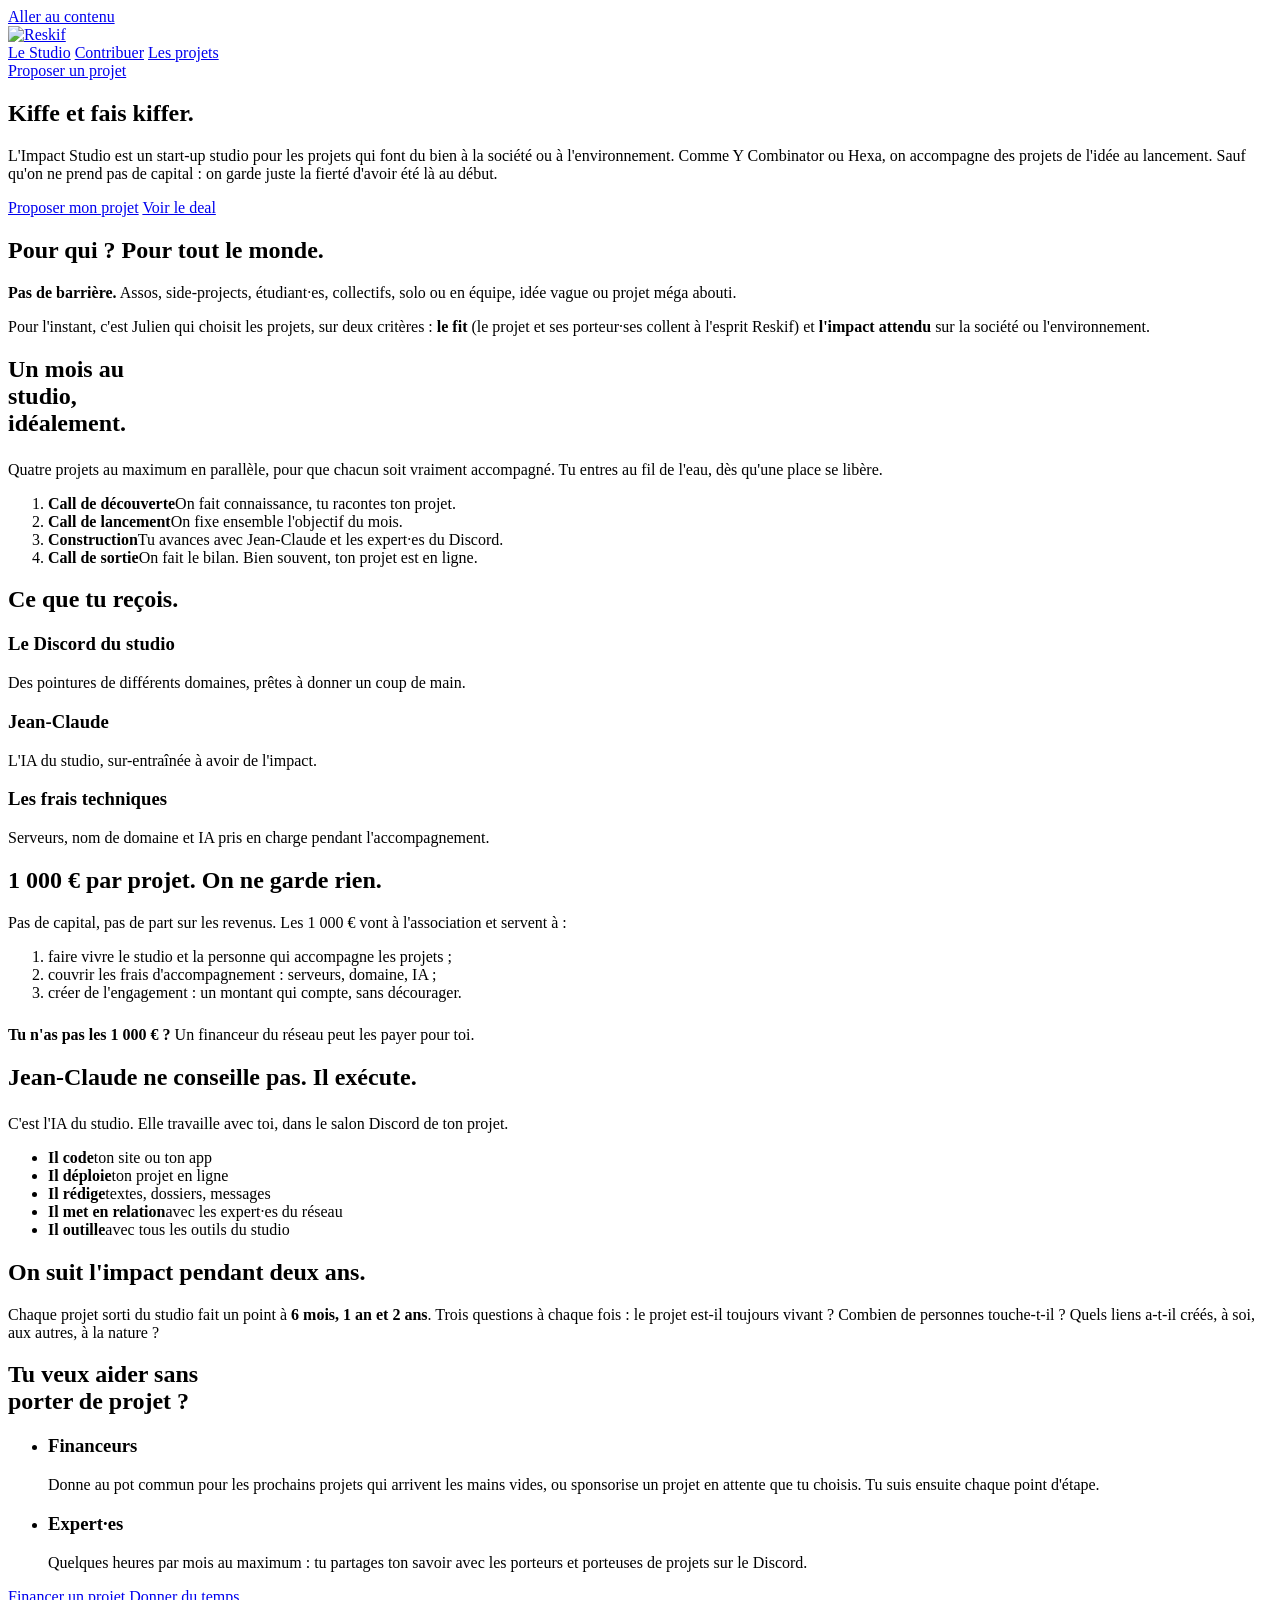
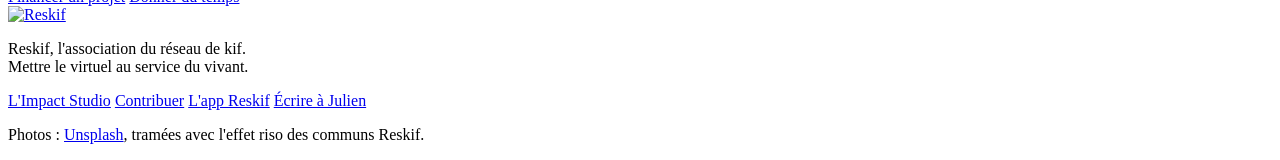
==== commit ae905d98: "Revert "Accueil : ouverture plein écran sur une fougère en riso léger (« le Virtuel au service du vi" ====
--- a/public/studio/index.html
+++ b/public/studio/index.html
@@ -12,7 +12,7 @@
   <meta property="og:site_name" content="Reskif">
   <meta property="og:locale" content="fr_FR">
   <meta property="og:type" content="website">
-  <meta name="theme-color" content="#ffffff">
+  <meta name="theme-color" content="#00aaff">
   <link rel="icon" href="/favicon.png" type="image/png">
   <link rel="apple-touch-icon" href="/apple-touch-icon.png">
   <link rel="preconnect" href="https://fonts.googleapis.com">
@@ -37,21 +37,23 @@
     </div>
   </header>
   <main id="contenu">
-    <section class="hero fond">
-      <!-- unsplash:dEcBKGZS0P8 -->
-      <div class="encrage" role="img" aria-label="Une équipe autour d'une table couverte de papiers">
-        <div data-riso data-image="https://images.unsplash.com/photo-1623303647440-967d26b95b47?w=2000&amp;q=80&amp;fit=crop" data-ink="#00aaff" data-paper="#ffffff" data-contrast="-0.15" data-shader-contrast="0.3" data-dot-size="3.5" data-softness="0.6" data-grain="0.06" data-brightness="0.3" data-angle="15"></div>
-        <div data-riso data-image="https://images.unsplash.com/photo-1623303647440-967d26b95b47?w=2000&amp;q=80&amp;fit=crop" data-ink="#ff00e5" data-paper="#ffffff" data-contrast="-0.15" data-shader-contrast="0.3" data-dot-size="3.5" data-softness="0.6" data-grain="0.06" data-brightness="0.34" data-angle="75"></div>
-      </div>
+    <section class="hero cyan">
       <div class="cadre">
         <div>
           <h1 class="t-affiche">Kiffe et fais kiffer.</h1>
-          <p class="t-chapo">L'Impact Studio est un start-up studio pour les projets qui font du bien à la société ou à l'environnement. <br>Comme Y Combinator ou Hexa, on accompagne des projets de l'idée au lancement.<br>Sauf qu'on ne prend pas de capital : on garde juste la fierté d'avoir été là au début.</p>
+          <p class="t-chapo">L'Impact Studio est un start-up studio pour les projets qui font du bien à la société ou à l'environnement. Comme Y Combinator ou Hexa, on accompagne des projets de l'idée au lancement. Sauf qu'on ne prend pas de capital : on garde juste la fierté d'avoir été là au début.</p>
           <div class="actions">
             <a class="bouton grand" href="mailto:julien@reskif.org?subject=Mon%20projet%20pour%20l'Impact%20Studio">Proposer mon projet</a>
             <a class="bouton grand creux" href="#deal">Voir le deal</a>
           </div>
         </div>
+        <!-- unsplash:photo-1783867176137-5ef208ef3eaa -->
+        <figure style="margin:0">
+          <div class="tirage">
+            <div class="passage" data-riso data-image="https://images.unsplash.com/photo-1783867176137-5ef208ef3eaa?w=1400&amp;q=80&amp;fit=crop" data-ink="#ff00e5" data-paper="#00aaff" data-brightness="0.05" data-contrast="0.25" data-shader-contrast="0.85" data-dot-size="6" data-angle="45" data-alt="Une petite équipe au travail sur un balcon"></div>
+            <div class="passage" data-riso data-image="https://images.unsplash.com/photo-1783867176137-5ef208ef3eaa?w=1400&amp;q=80&amp;fit=crop" data-ink="#ffcc00" data-paper="#ffffff" data-brightness="0.38" data-contrast="0.2" data-shader-contrast="0.75" data-dot-size="5" data-angle="15" data-grain="0.1" aria-hidden="true"></div>
+          </div>
+        </figure>
       </div>
     </section>
 
@@ -65,12 +67,7 @@
       </div>
     </section>
 
-    <section class="bloc fond dense">
-      <!-- unsplash:MDu-53qRVr4 -->
-      <div class="encrage" role="img" aria-label="Une main qui tient des post-it jaunes">
-        <div data-riso data-image="https://images.unsplash.com/photo-1623652554515-91c833e3080e?w=2000&amp;q=80&amp;fit=crop" data-ink="#ffcc00" data-paper="#ffffff" data-contrast="-0.15" data-shader-contrast="0.3" data-dot-size="3.5" data-softness="0.6" data-grain="0.06" data-brightness="0.3" data-angle="15"></div>
-        <div data-riso data-image="https://images.unsplash.com/photo-1623652554515-91c833e3080e?w=2000&amp;q=80&amp;fit=crop" data-ink="#00aaff" data-paper="#ffffff" data-contrast="-0.15" data-shader-contrast="0.3" data-dot-size="3.5" data-softness="0.6" data-grain="0.06" data-brightness="0.34" data-angle="75"></div>
-      </div>
+    <section class="bloc jaune">
       <div class="cadre">
         <h2 class="t-titre" style="max-width:15ch">Un mois au studio, idéalement.</h2>
         <p class="t-chapo" style="margin-top:1.5rem">Quatre projets au maximum en parallèle, pour que chacun soit vraiment accompagné. Tu entres au fil de l'eau, dès qu'une place se libère.</p>
@@ -94,12 +91,7 @@
       </div>
     </section>
 
-    <section class="bloc fond deal" id="deal">
-      <!-- unsplash:oAbvkTcystE -->
-      <div class="encrage" role="img" aria-label="Deux femmes qui se serrent dans les bras dans un champ">
-        <div data-riso data-image="https://images.unsplash.com/photo-1765307639918-a99f7f3d9f75?w=2000&amp;q=80&amp;fit=crop" data-ink="#ff00e5" data-paper="#ffffff" data-contrast="-0.15" data-shader-contrast="0.3" data-dot-size="3.5" data-softness="0.6" data-grain="0.06" data-brightness="0.3" data-angle="15"></div>
-        <div data-riso data-image="https://images.unsplash.com/photo-1765307639918-a99f7f3d9f75?w=2000&amp;q=80&amp;fit=crop" data-ink="#ffcc00" data-paper="#ffffff" data-contrast="-0.15" data-shader-contrast="0.3" data-dot-size="3.5" data-softness="0.6" data-grain="0.06" data-brightness="0.34" data-angle="75"></div>
-      </div>
+    <section class="deal" id="deal">
       <div class="cadre">
         <h2 class="t-titre">1 000 € par projet. On ne garde rien.</h2>
         <p class="t-chapo" style="margin-top:1.25rem;font-weight:500">Pas de capital, pas de part sur les revenus. Les 1 000 € vont à l'association et servent à :</p>
@@ -112,7 +104,7 @@
       </div>
     </section>
 
-    <section class="bloc">
+    <section class="bloc cyan">
       <div class="cadre duo">
         <div>
           <h2 class="t-titre">Jean-Claude ne conseille pas. Il exécute.</h2>
@@ -161,7 +153,7 @@
         <a href="https://app.reskif.org">L'app Reskif</a>
         <a href="mailto:julien@reskif.org">Écrire à Julien</a>
       </nav>
-      <p class="credit">Photos : <a href="https://unsplash.com/@byfortytwo?utm_source=reskif&amp;utm_medium=referral">FORTYTWO</a>, <a href="https://unsplash.com/@joshkoblin?utm_source=reskif&amp;utm_medium=referral">Joshua Koblin</a> sur <a href="https://unsplash.com/?utm_source=reskif&amp;utm_medium=referral">Unsplash</a>, tramées avec l'effet riso des communs Reskif.</p>
+      <p class="credit">Photos : <a href="https://unsplash.com/?utm_source=reskif&amp;utm_medium=referral">Unsplash</a>, tramées avec l'effet riso des communs Reskif.</p>
     </div>
   </footer>
 </body>
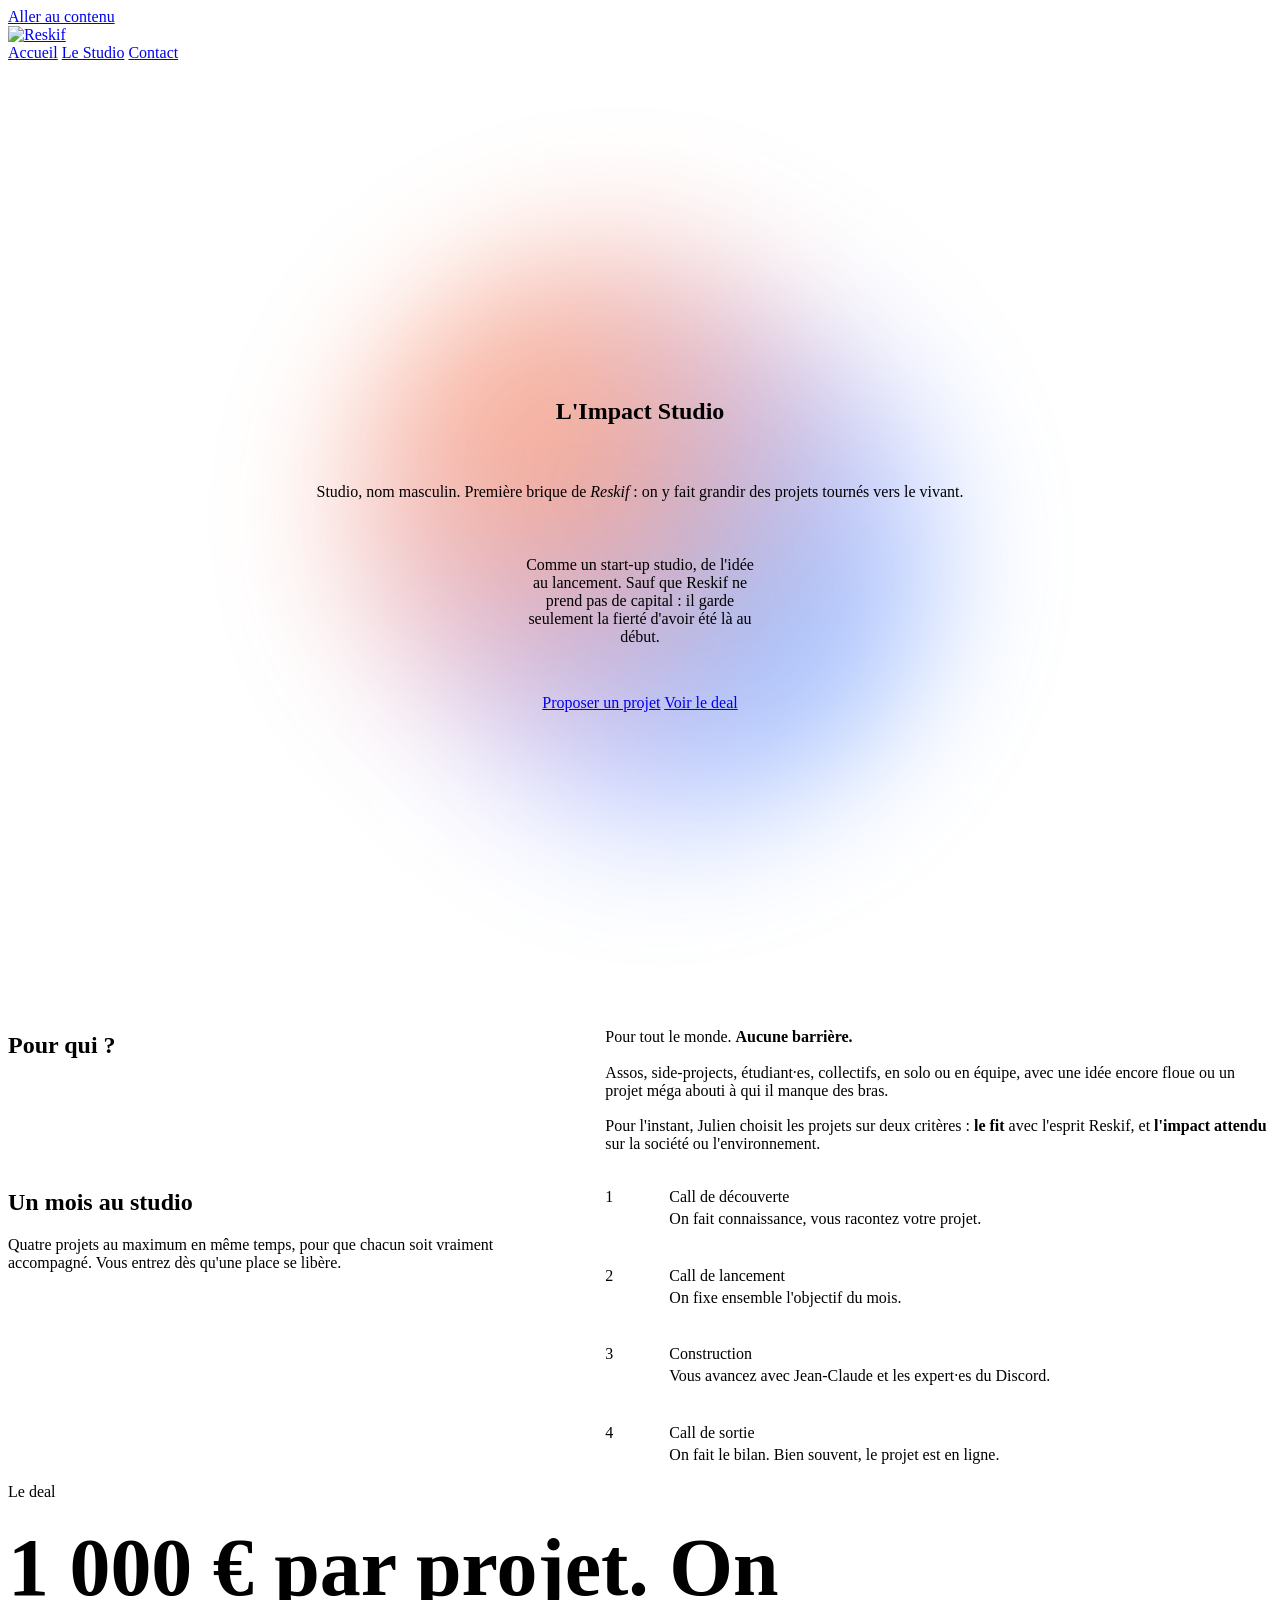
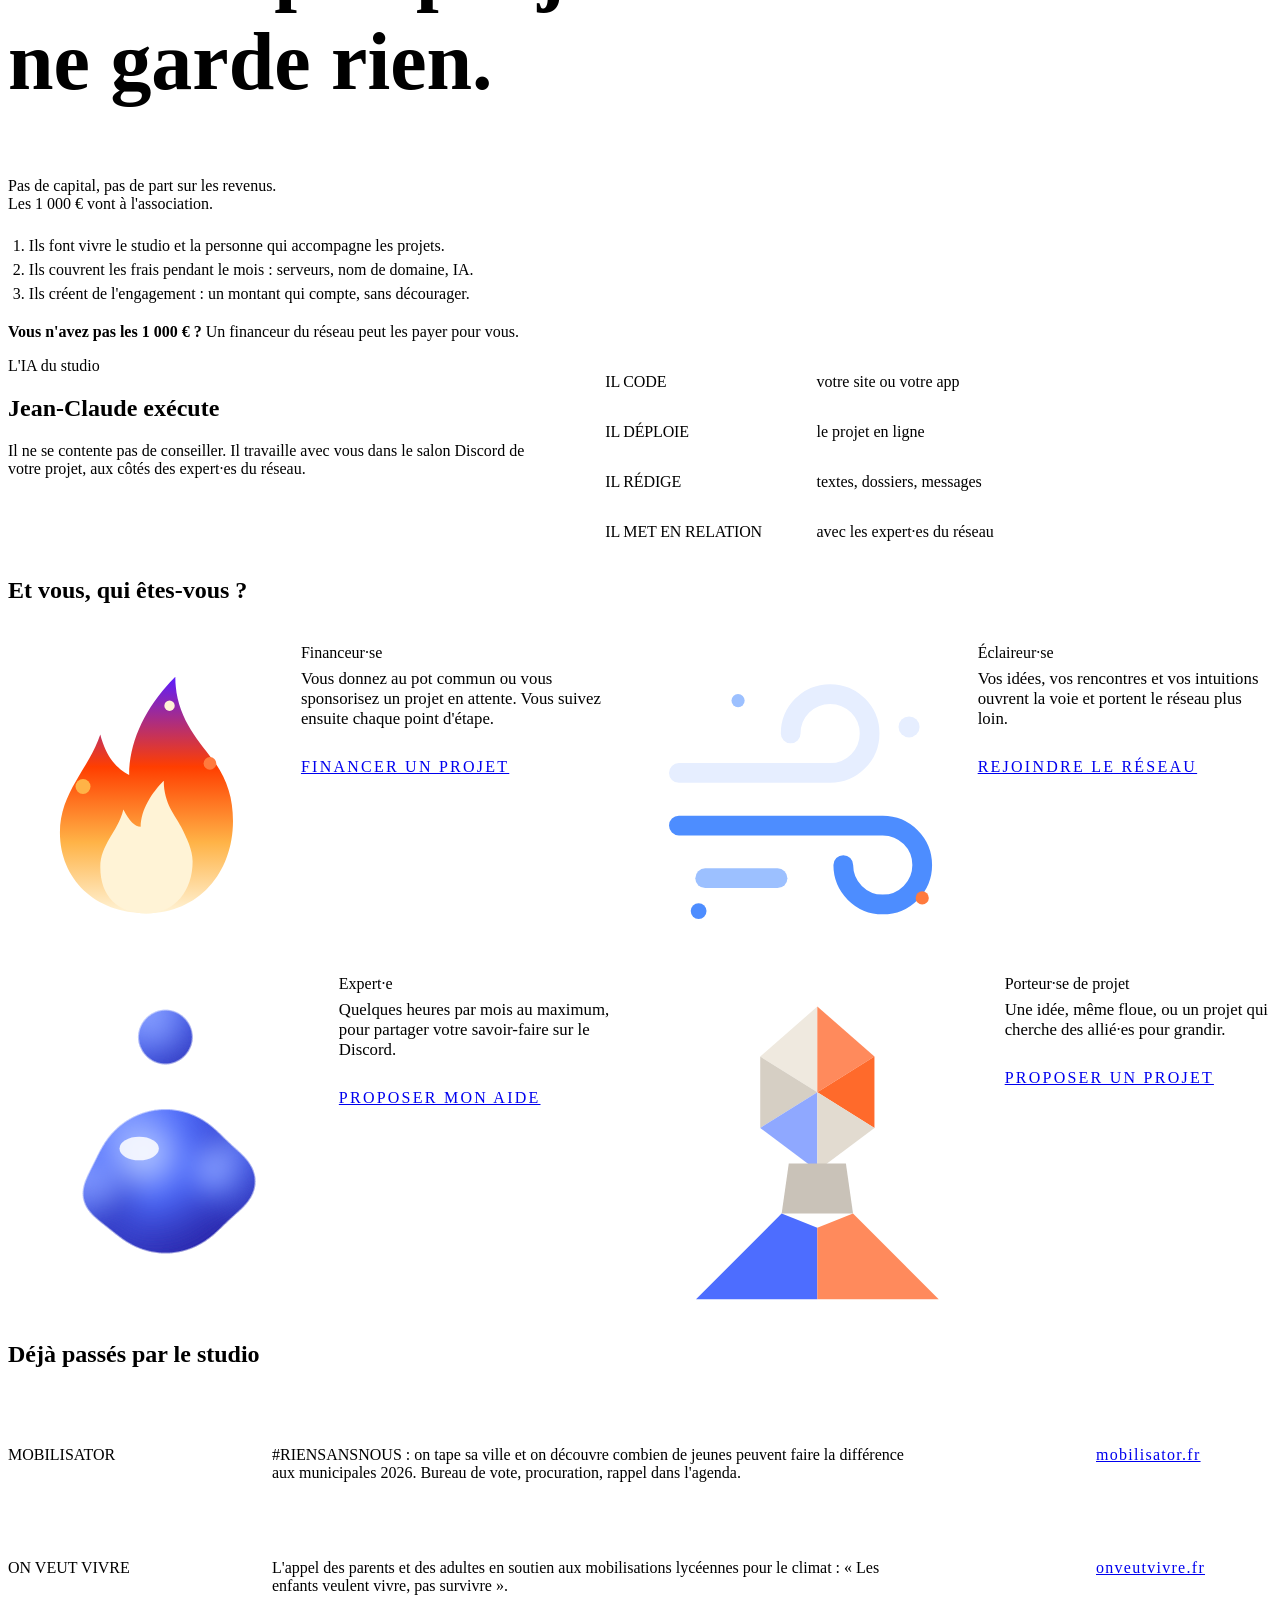
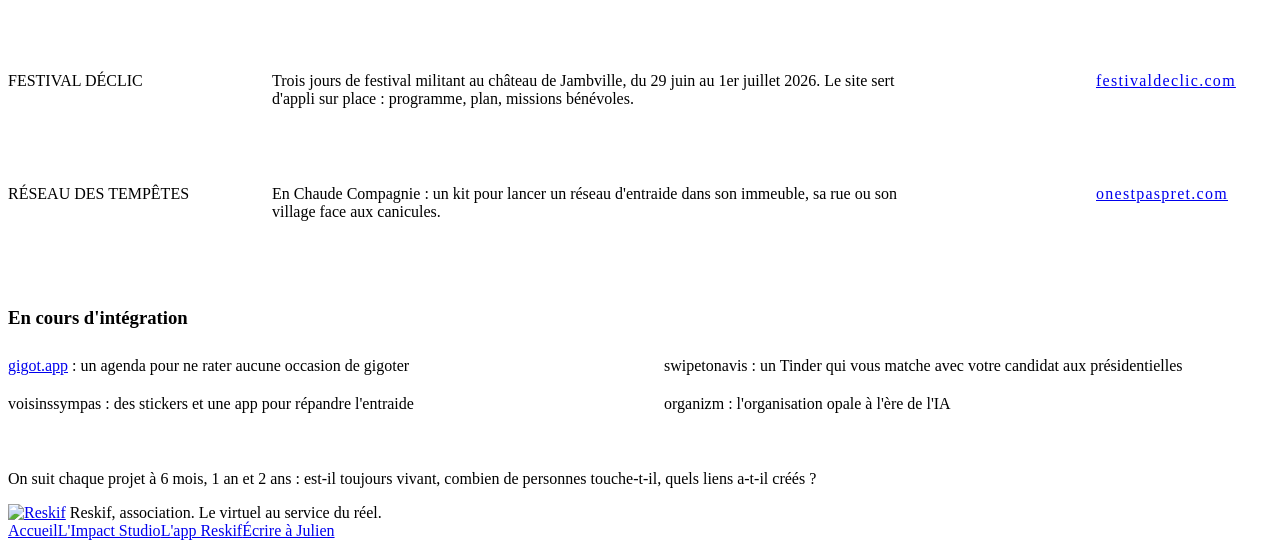
==== commit 46fb1d2c: "Nouveau design « sphère » : accueil repris de vjuju/design@2df7fba, Studio et 404 dans le même systè" ====
--- a/public/studio/index.html
+++ b/public/studio/index.html
@@ -2,158 +2,221 @@
 <html lang="fr">
 <head>
   <meta charset="utf-8">
-  <meta name="viewport" content="width=device-width, initial-scale=1">
-  <title>L'Impact Studio de Reskif</title>
-  <meta name="description" content="Un start-up studio pour les projets qui font du bien à la société ou à l'environnement. Un mois d'accompagnement, 1 000 €, on ne garde rien.">
+  <meta name="viewport" content="width=device-width, initial-scale=1, viewport-fit=cover">
+  <title>L'Impact Studio, Reskif</title>
+  <meta name="description" content="Un start-up studio pour les projets qui prennent soin du vivant. Un mois d'accompagnement, 1 000 € par projet, Reskif ne garde rien.">
   <link rel="canonical" href="https://reskif.org/studio/">
-  <meta property="og:title" content="L'Impact Studio de Reskif">
-  <meta property="og:description" content="Un start-up studio pour les projets qui font du bien à la société ou à l'environnement. Un mois d'accompagnement, 1 000 €, on ne garde rien.">
+  <meta name="theme-color" content="#010101">
+  <meta property="og:title" content="L'Impact Studio, Reskif">
+  <meta property="og:description" content="Un start-up studio pour les projets qui prennent soin du vivant. Un mois d'accompagnement, 1 000 € par projet, Reskif ne garde rien.">
   <meta property="og:url" content="https://reskif.org/studio/">
+  <meta property="og:image" content="https://reskif.org/apercu.jpg">
   <meta property="og:site_name" content="Reskif">
   <meta property="og:locale" content="fr_FR">
-  <meta property="og:type" content="website">
-  <meta name="theme-color" content="#00aaff">
   <link rel="icon" href="/favicon.png" type="image/png">
   <link rel="apple-touch-icon" href="/apple-touch-icon.png">
   <link rel="preconnect" href="https://fonts.googleapis.com">
   <link rel="preconnect" href="https://fonts.gstatic.com" crossorigin>
-  <link rel="preconnect" href="https://images.unsplash.com" crossorigin>
-  <link href="https://fonts.googleapis.com/css2?family=Rubik:wght@400;500;700;900&display=swap" rel="stylesheet">
-  <link rel="stylesheet" href="/css/site.css">
-  <script src="/js/riso.js" defer></script>
+  <link rel="stylesheet" href="https://fonts.googleapis.com/css2?family=Syne:wght@500;700;800&family=EB+Garamond:ital,wght@0,400;0,500;1,400&family=Fraunces:ital,opsz,wght@1,9..144,300;1,9..144,500&display=swap">
+  <link rel="stylesheet" href="/css/reskif.css">
+  <link rel="stylesheet" href="/css/pictos.css">
+  <style>
+    .ouverture { position: relative; overflow: hidden; min-height: min(86svh, 54rem); display: grid; place-items: center; text-align: center; padding: 6rem 0 5rem; isolation: isolate; }
+    .lueur { position: absolute; z-index: -1; left: 50%; top: 50%; width: min(78vmin, 640px); aspect-ratio: 1; translate: -50% -50%; border-radius: 50%; filter: blur(60px); opacity: .55;
+      background: radial-gradient(circle at 35% 35%, #ff6a2b 0%, transparent 55%), radial-gradient(circle at 68% 62%, #4d8dff 0%, transparent 58%), radial-gradient(circle at 50% 50%, #5b1cff 0%, transparent 70%);
+      animation: souffle 9s ease-in-out infinite; }
+    @keyframes souffle { 0%, 100% { scale: 1; } 50% { scale: 1.08; } }
+    .ouverture .pile { display: flex; flex-direction: column; align-items: center; gap: 1.4rem; }
+    .ouverture .lede { max-width: 30ch; }
+    .ouverture .actions { justify-content: center; margin-top: .6rem; }
+    .duo { display: grid; gap: 2rem; }
+    @media (min-width: 900px) { .duo { grid-template-columns: minmax(0, 1fr) minmax(0, 1.25fr); gap: 4rem; align-items: start; } }
+    .duo > div > * + * { margin-top: 1.1rem; }
+    .temps { list-style: none; margin: 0; padding: 0; counter-reset: t; border-top: 1px solid var(--line); }
+    .temps li { counter-increment: t; display: grid; grid-template-columns: 3rem 1fr; gap: .25rem 1rem; padding: 1.2rem 0; border-bottom: 1px solid var(--line); }
+    .temps li::before { content: counter(t); grid-row: span 2; font: 800 2rem/1 var(--display); color: var(--warm); }
+    .temps li:nth-child(even)::before { color: var(--cold); }
+    .temps b { font: 700 1.15rem/1.2 var(--display); }
+    .temps span { color: var(--muted); }
+    .deal .titre-xl { max-width: 20ch; font-size: clamp(2.2rem, 6.4vw, 5.2rem); }
+    .deal ol { margin: 1.5rem 0 0; padding-left: 1.3rem; color: var(--muted); max-width: 38rem; }
+    .deal li + li { margin-top: .4rem; }
+    .verbes { list-style: none; margin: 0; padding: 0; border-top: 1px solid var(--line); }
+    .verbes li { display: grid; gap: .2rem; padding: 1rem 0; border-bottom: 1px solid var(--line); }
+    @media (min-width: 640px) { .verbes li { grid-template-columns: 13rem 1fr; align-items: baseline; } }
+    .verbes b { font: 800 1.3rem/1.1 var(--display); text-transform: uppercase; letter-spacing: -.01em; }
+    .verbes span { color: var(--muted); }
+    .profils { display: grid; gap: 12px; margin-top: 2.5rem; }
+    @media (min-width: 760px) { .profils { grid-template-columns: repeat(2, minmax(0, 1fr)); } }
+    .profils .verre { display: flex; gap: 16px; align-items: flex-start; }
+    .profils .picto { margin-top: .2rem; }
+    .profils b { display: block; font: 700 1.2rem/1.15 var(--display); font-style: normal; }
+    .profils p { margin-top: .4rem; color: var(--muted); font-size: 1.05rem; }
+    .profils a { display: inline-block; margin-top: .8rem; font: 500 11px/1 var(--display); font-style: normal; letter-spacing: .14em; text-transform: uppercase; }
+    .projets { list-style: none; margin: 2.5rem 0 0; padding: 0; border-top: 1px solid var(--line); }
+    .projets li { display: grid; gap: .4rem; padding: 1.4rem 0; border-bottom: 1px solid var(--line); }
+    @media (min-width: 900px) { .projets li { grid-template-columns: 14rem 1fr 11rem; gap: 2.5rem; align-items: baseline; } }
+    .projets b { font: 800 1.35rem/1.05 var(--display); text-transform: uppercase; font-style: normal; }
+    .projets p { color: var(--muted); max-width: 40rem; }
+    .projets a { font: 500 12px/1 var(--display); font-style: normal; letter-spacing: .08em; }
+    .bientot { margin-top: 3rem; }
+    .bientot ul { margin: 1rem 0 0; padding: 0; list-style: none; columns: 2 18rem; column-gap: 3rem; }
+    .bientot li { break-inside: avoid; padding: .6rem 0; color: var(--muted); }
+    .bientot li b { color: var(--ink); font: 700 1rem/1.2 var(--display); font-style: normal; }
+  </style>
 </head>
 <body>
   <a class="skip" href="#contenu">Aller au contenu</a>
-  <!-- Logo navbar : reskif-commons@4dc85c1 snippets/navbar-logo.html -->
   <header class="entete">
-    <div class="cadre">
-      <a href="/" class="logo" aria-label="Reskif, accueil"><img src="/reskif_logo.svg" alt="Reskif" width="92" height="28"></a>
+    <div class="rang">
+      <a class="logo" href="/" aria-label="Reskif, accueil"><img src="/reskif_logo.svg" alt="Reskif" width="92" height="28"></a>
       <nav aria-label="Navigation principale">
+        <a href="/">Accueil</a>
         <a href="/studio/" aria-current="page">Le Studio</a>
-        <a href="/#contribuer">Contribuer</a>
-        <a href="/#projets">Les projets</a>
+        <a href="mailto:julien@reskif.org">Contact</a>
       </nav>
-      <a class="bouton" href="mailto:julien@reskif.org?subject=Mon%20projet%20pour%20l'Impact%20Studio">Proposer un projet</a>
     </div>
   </header>
   <main id="contenu">
-    <section class="hero cyan">
-      <div class="cadre">
+    <section class="ouverture">
+      <div class="lueur" aria-hidden="true"></div>
+      <div class="colonne pile">
+        <h1 class="titre-xl">L'Impact Studio</h1>
+        <p class="dict"><span class="sc">Studio</span>, nom masculin. Première brique de <i>Reskif</i> : on y fait grandir des projets tournés vers le vivant.</p>
+        <p class="lede">Comme un start-up studio, de l'idée au lancement. Sauf que Reskif ne prend pas de capital : il garde seulement la fierté d'avoir été là au début.</p>
+        <div class="actions">
+          <a class="pilule pleine" href="mailto:julien@reskif.org?subject=Mon%20projet%20pour%20l'Impact%20Studio">Proposer un projet</a>
+          <a class="pilule" href="#deal">Voir le deal</a>
+        </div>
+      </div>
+    </section>
+
+    <section class="bloc">
+      <div class="colonne duo">
+        <h2 class="titre">Pour qui&nbsp;?</h2>
         <div>
-          <h1 class="t-affiche">Kiffe et fais kiffer.</h1>
-          <p class="t-chapo">L'Impact Studio est un start-up studio pour les projets qui font du bien à la société ou à l'environnement. Comme Y Combinator ou Hexa, on accompagne des projets de l'idée au lancement. Sauf qu'on ne prend pas de capital : on garde juste la fierté d'avoir été là au début.</p>
-          <div class="actions">
-            <a class="bouton grand" href="mailto:julien@reskif.org?subject=Mon%20projet%20pour%20l'Impact%20Studio">Proposer mon projet</a>
-            <a class="bouton grand creux" href="#deal">Voir le deal</a>
-          </div>
-        </div>
-        <!-- unsplash:photo-1783867176137-5ef208ef3eaa -->
-        <figure style="margin:0">
-          <div class="tirage">
-            <div class="passage" data-riso data-image="https://images.unsplash.com/photo-1783867176137-5ef208ef3eaa?w=1400&amp;q=80&amp;fit=crop" data-ink="#ff00e5" data-paper="#00aaff" data-brightness="0.05" data-contrast="0.25" data-shader-contrast="0.85" data-dot-size="6" data-angle="45" data-alt="Une petite équipe au travail sur un balcon"></div>
-            <div class="passage" data-riso data-image="https://images.unsplash.com/photo-1783867176137-5ef208ef3eaa?w=1400&amp;q=80&amp;fit=crop" data-ink="#ffcc00" data-paper="#ffffff" data-brightness="0.38" data-contrast="0.2" data-shader-contrast="0.75" data-dot-size="5" data-angle="15" data-grain="0.1" aria-hidden="true"></div>
-          </div>
-        </figure>
-      </div>
-    </section>
-
-    <section class="bloc">
-      <div class="cadre duo">
-        <h2 class="t-titre">Pour qui ? Pour tout le monde.</h2>
-        <div class="t-texte t-chapo">
-          <p><strong>Pas de barrière.</strong> Assos, side-projects, étudiant·es, collectifs, solo ou en équipe, idée vague ou projet méga abouti.</p>
-          <p>Pour l'instant, c'est Julien qui choisit les projets, sur deux critères : <strong>le fit</strong> (le projet et ses porteur·ses collent à l'esprit Reskif) et <strong>l'impact attendu</strong> sur la société ou l'environnement.</p>
-        </div>
-      </div>
-    </section>
-
-    <section class="bloc jaune">
-      <div class="cadre">
-        <h2 class="t-titre" style="max-width:15ch">Un mois au studio, idéalement.</h2>
-        <p class="t-chapo" style="margin-top:1.5rem">Quatre projets au maximum en parallèle, pour que chacun soit vraiment accompagné. Tu entres au fil de l'eau, dès qu'une place se libère.</p>
-        <ol class="etapes">
-          <li><div><strong>Call de découverte</strong><span>On fait connaissance, tu racontes ton projet.</span></div></li>
-          <li><div><strong>Call de lancement</strong><span>On fixe ensemble l'objectif du mois.</span></div></li>
-          <li><div><strong>Construction</strong><span>Tu avances avec Jean-Claude et les expert·es du Discord.</span></div></li>
-          <li><div><strong>Call de sortie</strong><span>On fait le bilan. Bien souvent, ton projet est en ligne.</span></div></li>
+          <p class="lede">Pour tout le monde. <strong>Aucune barrière.</strong></p>
+          <p class="texte">Assos, side-projects, étudiant·es, collectifs, en solo ou en équipe, avec une idée encore floue ou un projet méga abouti à qui il manque des bras.</p>
+          <p class="texte">Pour l'instant, Julien choisit les projets sur deux critères : <strong>le fit</strong> avec l'esprit Reskif, et <strong>l'impact attendu</strong> sur la société ou l'environnement.</p>
+        </div>
+      </div>
+    </section>
+
+    <section class="bloc">
+      <div class="colonne duo">
+        <div>
+          <h2 class="titre">Un mois au studio</h2>
+          <p class="texte">Quatre projets au maximum en même temps, pour que chacun soit vraiment accompagné. Vous entrez dès qu'une place se libère.</p>
+        </div>
+        <ol class="temps">
+          <li><b>Call de découverte</b><span>On fait connaissance, vous racontez votre projet.</span></li>
+          <li><b>Call de lancement</b><span>On fixe ensemble l'objectif du mois.</span></li>
+          <li><b>Construction</b><span>Vous avancez avec Jean-Claude et les expert·es du Discord.</span></li>
+          <li><b>Call de sortie</b><span>On fait le bilan. Bien souvent, le projet est en ligne.</span></li>
         </ol>
       </div>
     </section>
 
-    <section class="bloc">
-      <div class="cadre duo">
-        <h2 class="t-titre">Ce que tu reçois.</h2>
-        <div class="filets" style="margin-top:0">
-          <div><h3 class="t-inter">Le Discord du studio</h3><p>Des pointures de différents domaines, prêtes à donner un coup de main.</p></div>
-          <div><h3 class="t-inter">Jean-Claude</h3><p>L'IA du studio, sur-entraînée à avoir de l'impact.</p></div>
-          <div><h3 class="t-inter">Les frais techniques</h3><p>Serveurs, nom de domaine et IA pris en charge pendant l'accompagnement.</p></div>
-        </div>
-      </div>
-    </section>
-
-    <section class="deal" id="deal">
-      <div class="cadre">
-        <h2 class="t-titre">1 000 € par projet. On ne garde rien.</h2>
-        <p class="t-chapo" style="margin-top:1.25rem;font-weight:500">Pas de capital, pas de part sur les revenus. Les 1 000 € vont à l'association et servent à :</p>
-        <ol>
-          <li>faire vivre le studio et la personne qui accompagne les projets ;</li>
-          <li>couvrir les frais d'accompagnement : serveurs, domaine, IA ;</li>
-          <li>créer de l'engagement : un montant qui compte, sans décourager.</li>
+    <section class="bloc deal" id="deal">
+      <div class="colonne">
+        <span class="kicker">Le deal</span>
+        <h2 class="titre-xl" style="margin-top:1.25rem">1 000 € par projet. On ne garde rien.</h2>
+        <p class="lede" style="margin-top:1.5rem;max-width:34ch">Pas de capital, pas de part sur les revenus. Les 1 000 € vont à l'association.</p>
+        <ol class="texte">
+          <li>Ils font vivre le studio et la personne qui accompagne les projets.</li>
+          <li>Ils couvrent les frais pendant le mois : serveurs, nom de domaine, IA.</li>
+          <li>Ils créent de l'engagement : un montant qui compte, sans décourager.</li>
         </ol>
-        <p class="t-chapo" style="margin-top:1.5rem"><strong>Tu n'as pas les 1 000 € ?</strong> Un financeur du réseau peut les payer pour toi.</p>
-      </div>
-    </section>
-
-    <section class="bloc cyan">
-      <div class="cadre duo">
+        <p class="texte" style="margin-top:1.25rem"><strong>Vous n'avez pas les 1 000 € ?</strong> Un financeur du réseau peut les payer pour vous.</p>
+      </div>
+    </section>
+
+    <section class="bloc">
+      <div class="colonne duo">
         <div>
-          <h2 class="t-titre">Jean-Claude ne conseille pas. Il exécute.</h2>
-          <p class="t-chapo" style="margin-top:1.5rem">C'est l'IA du studio. Elle travaille avec toi, dans le salon Discord de ton projet.</p>
-        </div>
-        <ul class="verbes" style="margin-top:0">
-          <li><strong>Il code</strong><span>ton site ou ton app</span></li>
-          <li><strong>Il déploie</strong><span>ton projet en ligne</span></li>
-          <li><strong>Il rédige</strong><span>textes, dossiers, messages</span></li>
-          <li><strong>Il met en relation</strong><span>avec les expert·es du réseau</span></li>
-          <li><strong>Il outille</strong><span>avec tous les outils du studio</span></li>
+          <span class="kicker c">L'IA du studio</span>
+          <h2 class="titre" style="margin-top:1.25rem">Jean-Claude exécute</h2>
+          <p class="texte" style="margin-top:1.25rem">Il ne se contente pas de conseiller. Il travaille avec vous dans le salon Discord de votre projet, aux côtés des expert·es du réseau.</p>
+        </div>
+        <ul class="verbes">
+          <li><b>Il code</b><span>votre site ou votre app</span></li>
+          <li><b>Il déploie</b><span>le projet en ligne</span></li>
+          <li><b>Il rédige</b><span>textes, dossiers, messages</span></li>
+          <li><b>Il met en relation</b><span>avec les expert·es du réseau</span></li>
         </ul>
       </div>
     </section>
 
     <section class="bloc">
-      <div class="cadre duo">
-        <h2 class="t-titre">On suit l'impact pendant deux ans.</h2>
-        <div class="t-texte t-chapo">
-          <p>Chaque projet sorti du studio fait un point à <strong>6 mois, 1 an et 2 ans</strong>. Trois questions à chaque fois : le projet est-il toujours vivant ? Combien de personnes touche-t-il ? Quels liens a-t-il créés, à soi, aux autres, à la nature ?</p>
-        </div>
-      </div>
-    </section>
-
-    <section class="bloc">
-      <div class="cadre">
-        <h2 class="t-titre" style="max-width:16ch">Tu veux aider sans porter de projet ?</h2>
-        <ul class="profils">
-          <li><span class="barre" style="background:var(--magenta)"></span><h3 class="t-inter">Financeurs</h3><p>Donne au pot commun pour les prochains projets qui arrivent les mains vides, ou sponsorise un projet en attente que tu choisis. Tu suis ensuite chaque point d'étape.</p></li>
-          <li><span class="barre" style="background:var(--cyan)"></span><h3 class="t-inter">Expert·es</h3><p>Quelques heures par mois au maximum : tu partages ton savoir avec les porteurs et porteuses de projets sur le Discord.</p></li>
+      <div class="colonne">
+        <h2 class="titre">Et vous, qui êtes-vous&nbsp;?</h2>
+        <div class="profils">
+          <div class="verre w"><svg class="picto picto-feu" viewBox="0 0 48 48" aria-hidden="true">
+            <defs><linearGradient id="g-feu" x1="0" y1="1" x2="0" y2="0"><stop offset="0" stop-color="#fff3d6"/><stop offset=".3" stop-color="#ffb347"/><stop offset=".62" stop-color="#ff3e00"/><stop offset="1" stop-color="#5b1cff"/></linearGradient></defs>
+            <path class="f1" d="M24 46c-9 0-15-6-15-14 0-7 5-11 7-17 1 4 3 6 5 7 0-6 3-12 8-17 0 7 4 11 7 15 2 3 3 6 3 10 0 9-6 16-15 16z" fill="url(#g-feu)"/>
+            <path class="f2" d="M24 46c-5 0-8-3-8-8 0-4 3-6 4-10 1 2 2 3 3 3 0-3 2-6 4-8 0 4 2 6 3 8 1 2 2 4 2 6 0 5-3 9-8 9z" fill="#fff3d6"/>
+            <circle class="em" cx="13" cy="24" r="1.3" fill="#ffb347"/><circle class="em em2" cx="35" cy="20" r="1.1" fill="#ff7a3d"/><circle class="em em3" cx="28" cy="10" r=".9" fill="#fff3d6"/>
+          </svg><div><b>Financeur·se</b><p>Vous donnez au pot commun ou vous sponsorisez un projet en attente. Vous suivez ensuite chaque point d'étape.</p><a href="mailto:julien@reskif.org?subject=Je%20finance%20un%20projet%20Reskif">Financer un projet</a></div></div>
+          <div class="verre c"><svg class="picto picto-air" viewBox="0 0 48 48" aria-hidden="true">
+            <g class="swirl" fill="none" stroke-linecap="round" stroke-width="3">
+              <path class="w1" d="M5 19h23a6 6 0 1 0-6-6" stroke="#e6eeff"/>
+              <path class="w2" d="M5 27h31a6 6 0 1 1-6 6" stroke="#4d8dff"/>
+              <path class="w3" d="M9 35h11" stroke="#9cc0ff"/>
+            </g>
+            <g class="motes"><circle cx="40" cy="12" r="1.6" fill="#e6eeff"/><circle cx="8" cy="40" r="1.2" fill="#4d8dff"/><circle cx="42" cy="38" r="1" fill="#ff7a3d"/><circle cx="14" cy="8" r="1" fill="#9cc0ff"/></g>
+          </svg><div><b>Éclaireur·se</b><p>Vos idées, vos rencontres et vos intuitions ouvrent la voie et portent le réseau plus loin.</p><a href="mailto:julien@reskif.org?subject=Je%20rejoins%20Reskif%20comme%20%C3%A9claireur%C2%B7se">Rejoindre le réseau</a></div></div>
+          <div class="verre w"><svg class="picto picto-eau" viewBox="0 0 48 48" aria-hidden="true">
+            <defs>
+              <filter id="goo" x="-20%" y="-20%" width="140%" height="140%"><feGaussianBlur in="SourceGraphic" stdDeviation="2.2" result="b"/><feColorMatrix in="b" values="1 0 0 0 0  0 1 0 0 0  0 0 1 0 0  0 0 0 18 -8"/></filter>
+              <radialGradient id="g-eau" cx=".35" cy=".3" r=".85"><stop offset="0" stop-color="#cfe0ff"/><stop offset=".35" stop-color="#4d6dff"/><stop offset="1" stop-color="#1c0a8a"/></radialGradient>
+            </defs>
+            <g filter="url(#goo)" fill="url(#g-eau)">
+              <circle class="d0" cx="24" cy="31" r="11"/><circle class="d1" cx="24" cy="9" r="4.5"/><circle class="d2" cx="33" cy="31" r="5"/><circle class="d3" cx="15" cy="33" r="4"/>
+            </g>
+            <ellipse class="shine" cx="20" cy="26" rx="3" ry="1.8" fill="#ffffff" opacity=".85"/>
+          </svg><div><b>Expert·e</b><p>Quelques heures par mois au maximum, pour partager votre savoir-faire sur le Discord.</p><a href="mailto:julien@reskif.org?subject=Je%20propose%20mon%20expertise%20%C3%A0%20Reskif">Proposer mon aide</a></div></div>
+          <div class="verre c"><svg class="picto picto-terre" viewBox="0 0 48 48" aria-hidden="true">
+            <polygon class="s" style="--dx:-14px;--dy:-10px;--r:-80deg;--i:6" points="16,11 24,4 24,16" fill="#efe9df"/>
+            <polygon class="s" style="--dx:14px;--dy:-12px;--r:70deg;--i:7" points="24,4 32,11 24,16" fill="#ff8a5c"/>
+            <polygon class="s" style="--dx:-16px;--dy:2px;--r:110deg;--i:4" points="16,11 24,16 16,21" fill="#d6cfc4"/>
+            <polygon class="s" style="--dx:16px;--dy:0px;--r:-120deg;--i:5" points="32,11 32,21 24,16" fill="#ff6a2b"/>
+            <polygon class="s" style="--dx:-12px;--dy:8px;--r:60deg;--i:2" points="16,21 24,16 24,27" fill="#8fa8ff"/>
+            <polygon class="s" style="--dx:12px;--dy:10px;--r:-70deg;--i:3" points="24,16 32,21 24,27" fill="#e2dbd0"/>
+            <polygon class="s" style="--dx:0px;--dy:14px;--r:90deg;--i:1" points="20,26 28,26 29,33 19,33" fill="#c9c2b8"/>
+            <polygon class="s" style="--dx:-16px;--dy:14px;--r:-50deg;--i:0" points="7,45 19,33 24,35 24,45" fill="#4d6dff"/>
+            <polygon class="s" style="--dx:16px;--dy:14px;--r:50deg;--i:0" points="24,45 24,35 29,33 41,45" fill="#ff8a5c"/>
+          </svg><div><b>Porteur·se de projet</b><p>Une idée, même floue, ou un projet qui cherche des allié·es pour grandir.</p><a href="mailto:julien@reskif.org?subject=Mon%20projet%20pour%20l'Impact%20Studio">Proposer un projet</a></div></div>
+        </div>
+      </div>
+    </section>
+
+    <section class="bloc">
+      <div class="colonne">
+        <h2 class="titre">Déjà passés par le studio</h2>
+        <ul class="projets">
+          <li><b>Mobilisator</b><p>#RIENSANSNOUS : on tape sa ville et on découvre combien de jeunes peuvent faire la différence aux municipales 2026. Bureau de vote, procuration, rappel dans l'agenda.</p><a href="https://mobilisator.fr">mobilisator.fr</a></li>
+          <li><b>On veut vivre</b><p>L'appel des parents et des adultes en soutien aux mobilisations lycéennes pour le climat : « Les enfants veulent vivre, pas survivre ».</p><a href="https://onveutvivre.fr">onveutvivre.fr</a></li>
+          <li><b>Festival Déclic</b><p>Trois jours de festival militant au château de Jambville, du 29 juin au 1er juillet 2026. Le site sert d'appli sur place : programme, plan, missions bénévoles.</p><a href="https://festivaldeclic.com">festivaldeclic.com</a></li>
+          <li><b>Réseau des Tempêtes</b><p>En Chaude Compagnie : un kit pour lancer un réseau d'entraide dans son immeuble, sa rue ou son village face aux canicules.</p><a href="https://onestpaspret.com">onestpaspret.com</a></li>
         </ul>
-        <div class="actions">
-          <a class="bouton grand" href="mailto:julien@reskif.org?subject=Je%20finance%20un%20projet%20Reskif">Financer un projet</a>
-          <a class="bouton grand creux" href="mailto:julien@reskif.org?subject=Je%20donne%20du%20temps%20%C3%A0%20Reskif">Donner du temps</a>
-        </div>
+        <div class="bientot">
+          <h3 class="titre-s">En cours d'intégration</h3>
+          <ul>
+            <li><b><a href="http://gigot.app">gigot.app</a></b> : un agenda pour ne rater aucune occasion de gigoter</li>
+            <li><b>voisinssympas</b> : des stickers et une app pour répandre l'entraide</li>
+            <li><b>swipetonavis</b> : un Tinder qui vous matche avec votre candidat aux présidentielles</li>
+            <li><b>organizm</b> : l'organisation opale à l'ère de l'IA</li>
+          </ul>
+        </div>
+        <p class="texte" style="margin-top:3rem">On suit chaque projet à 6 mois, 1 an et 2 ans : est-il toujours vivant, combien de personnes touche-t-il, quels liens a-t-il créés&nbsp;?</p>
       </div>
     </section>
   </main>
   <footer class="pied">
-    <div class="cadre">
-      <a href="/" aria-label="Reskif, accueil"><img src="/reskif_logo.svg" alt="Reskif" width="92" height="28"></a>
-      <p>Reskif, l'association du réseau de kif.<br>Mettre le virtuel au service du vivant.</p>
-      <nav aria-label="Pied de page">
-        <a href="/studio/">L'Impact Studio</a>
-        <a href="/#contribuer">Contribuer</a>
-        <a href="https://app.reskif.org">L'app Reskif</a>
-        <a href="mailto:julien@reskif.org">Écrire à Julien</a>
-      </nav>
-      <p class="credit">Photos : <a href="https://unsplash.com/?utm_source=reskif&amp;utm_medium=referral">Unsplash</a>, tramées avec l'effet riso des communs Reskif.</p>
+    <div class="colonne">
+      <a href="/" aria-label="Reskif, accueil"><img src="/reskif_logo.svg" alt="Reskif" width="79" height="24"></a>
+      <span>Reskif, association. Le virtuel au service du réel.</span>
+      <nav aria-label="Pied de page"><a href="/">Accueil</a><a href="/studio/">L'Impact Studio</a><a href="https://app.reskif.org">L'app Reskif</a><a href="mailto:julien@reskif.org">Écrire à Julien</a></nav>
     </div>
   </footer>
 </body>
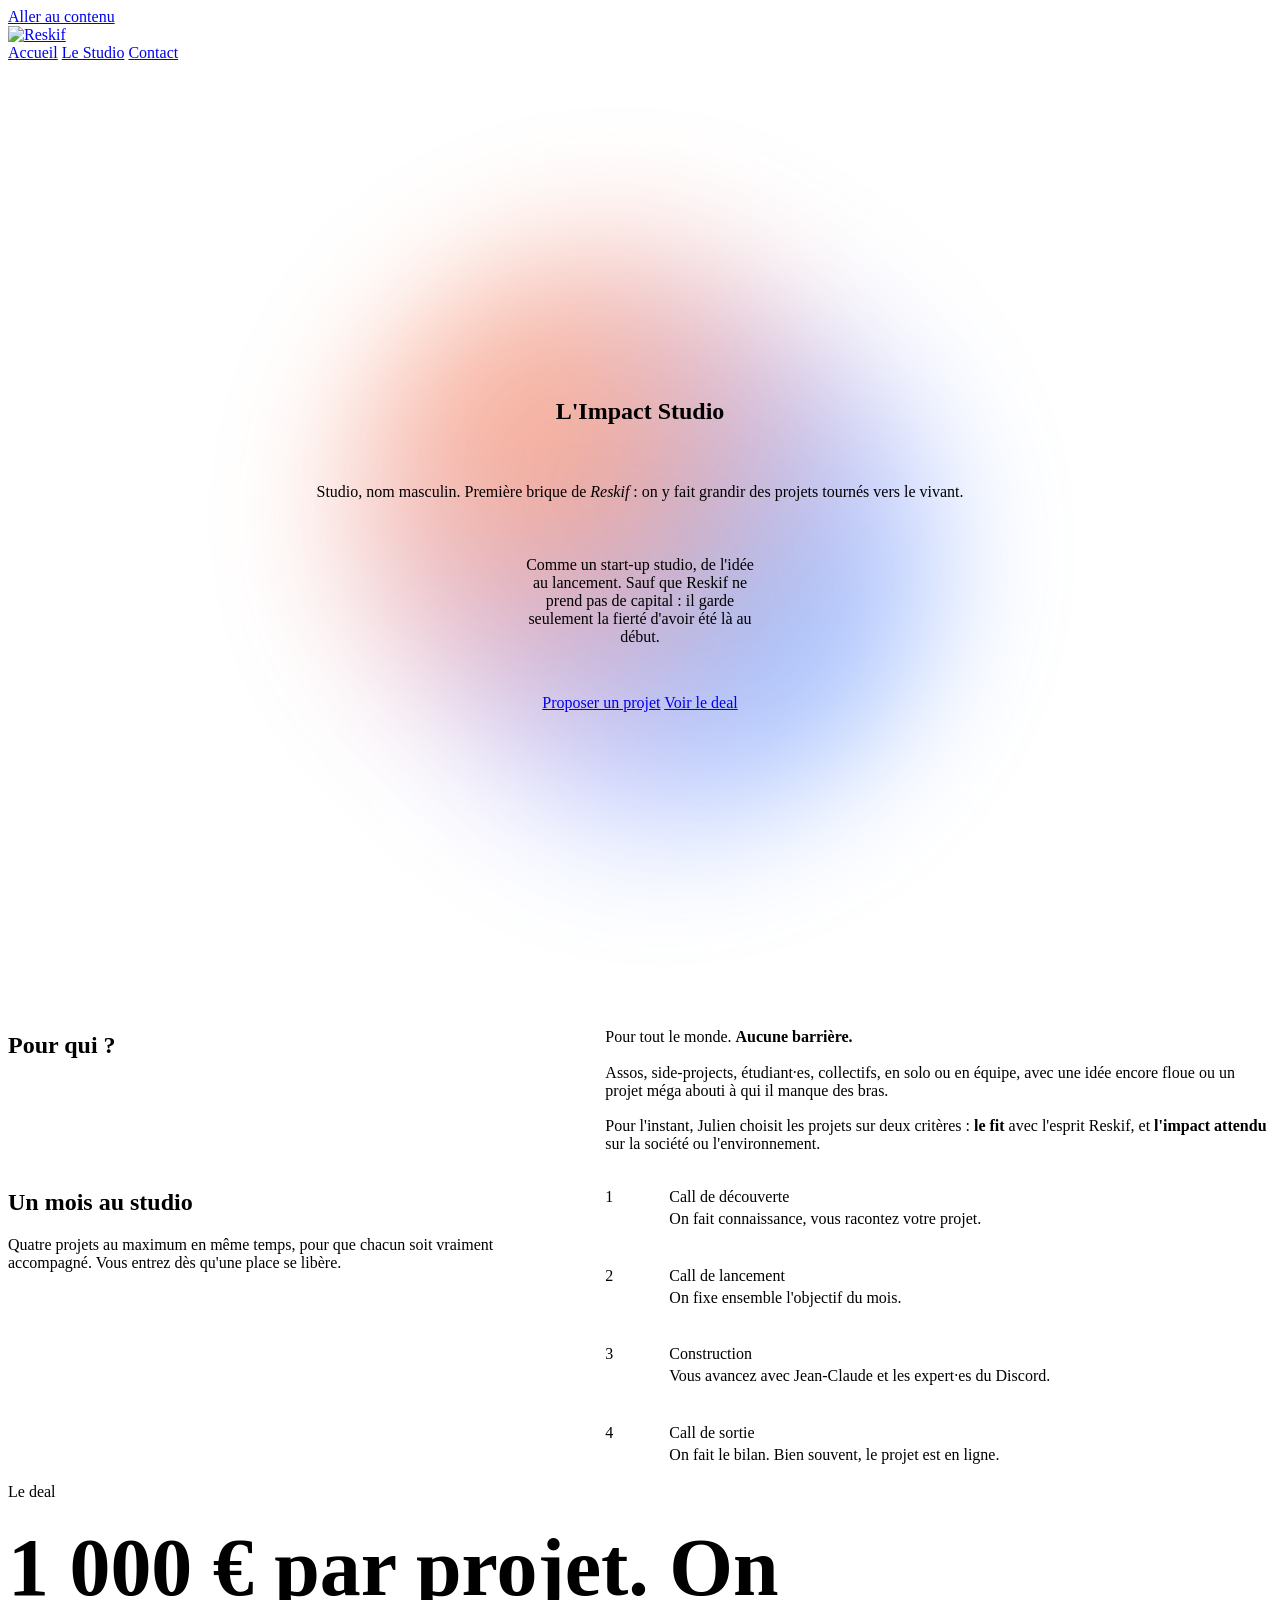
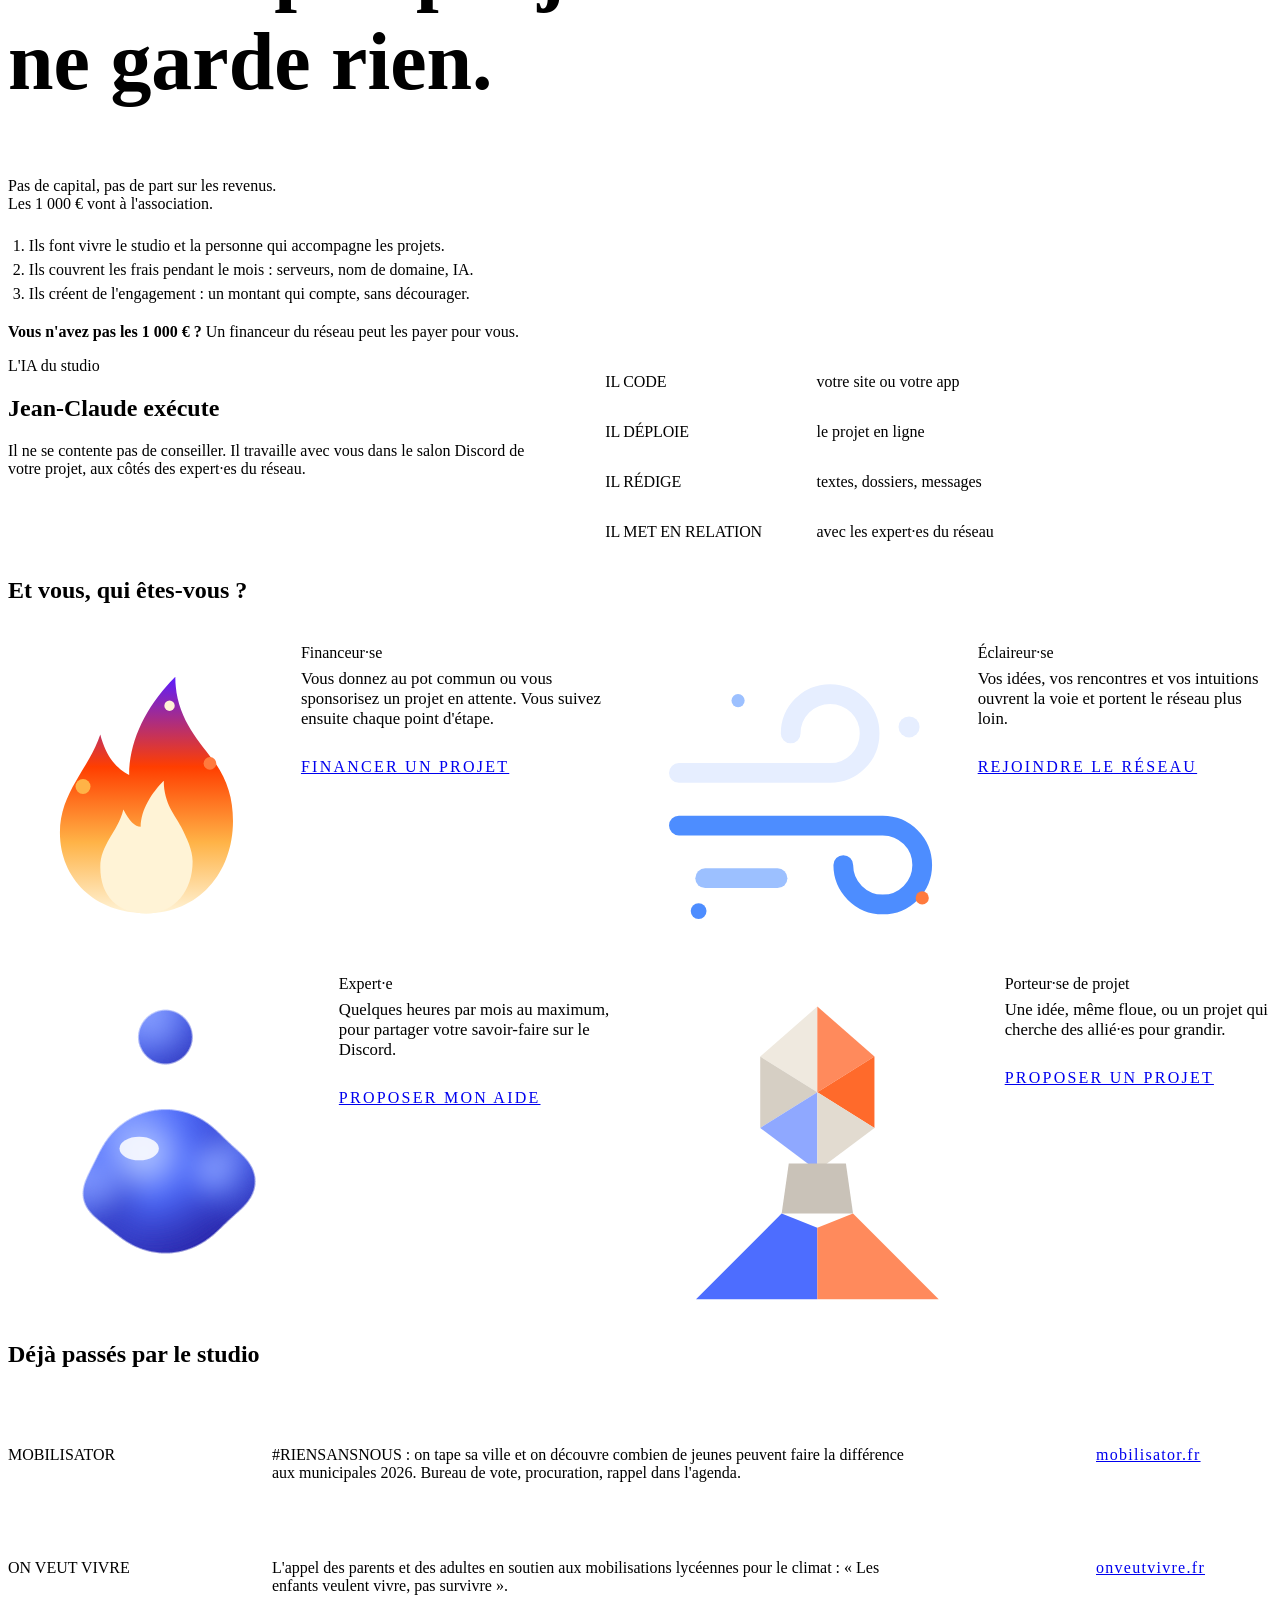
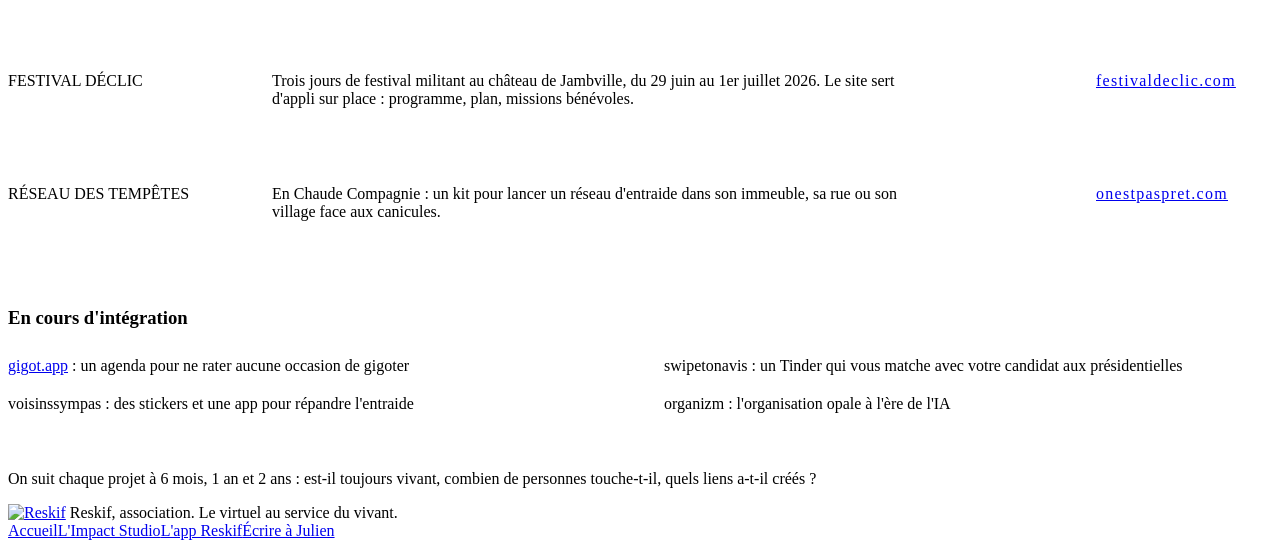
==== commit 09223ecf: "Accroche « Le virtuel au service du vivant » ; panneau 2 sans titre, nouveau texte de Julien" ====
--- a/public/studio/index.html
+++ b/public/studio/index.html
@@ -215,7 +215,7 @@
   <footer class="pied">
     <div class="colonne">
       <a href="/" aria-label="Reskif, accueil"><img src="/reskif_logo.svg" alt="Reskif" width="79" height="24"></a>
-      <span>Reskif, association. Le virtuel au service du réel.</span>
+      <span>Reskif, association. Le virtuel au service du vivant.</span>
       <nav aria-label="Pied de page"><a href="/">Accueil</a><a href="/studio/">L'Impact Studio</a><a href="https://app.reskif.org">L'app Reskif</a><a href="mailto:julien@reskif.org">Écrire à Julien</a></nav>
     </div>
   </footer>
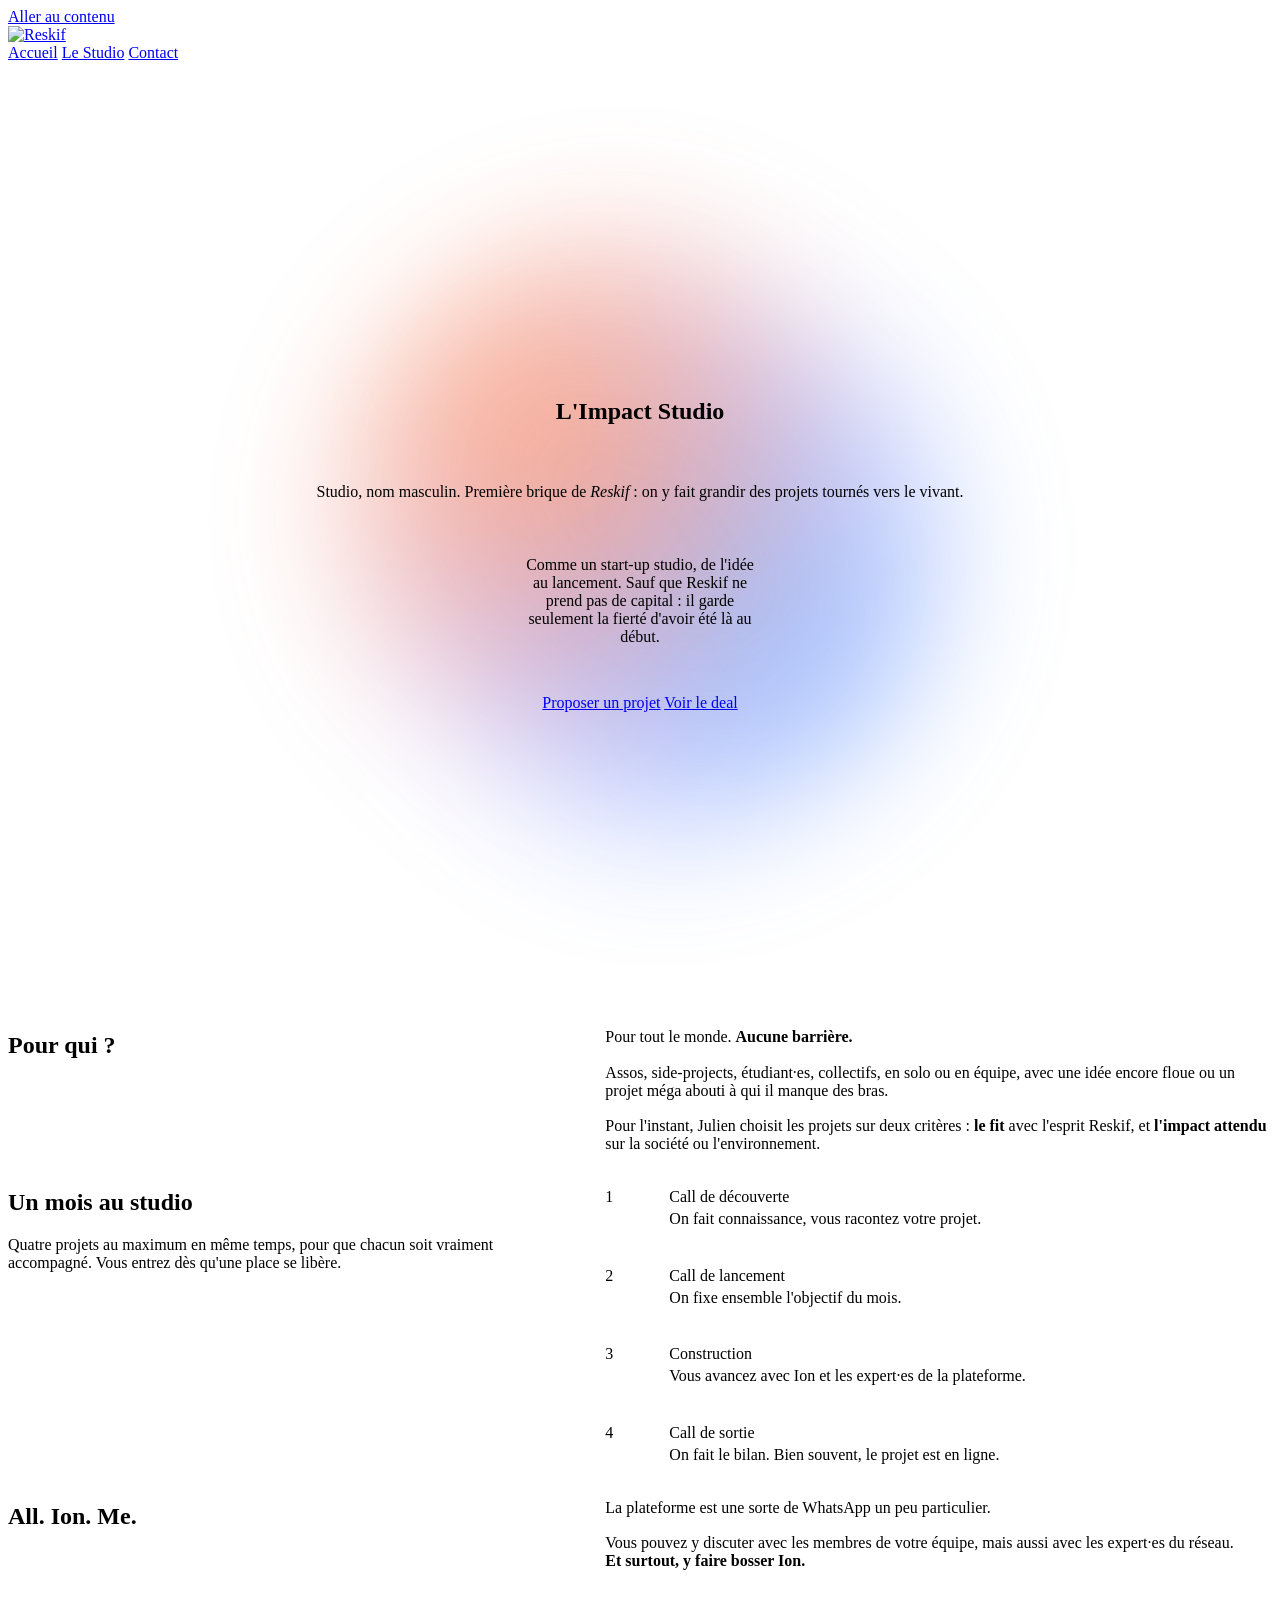
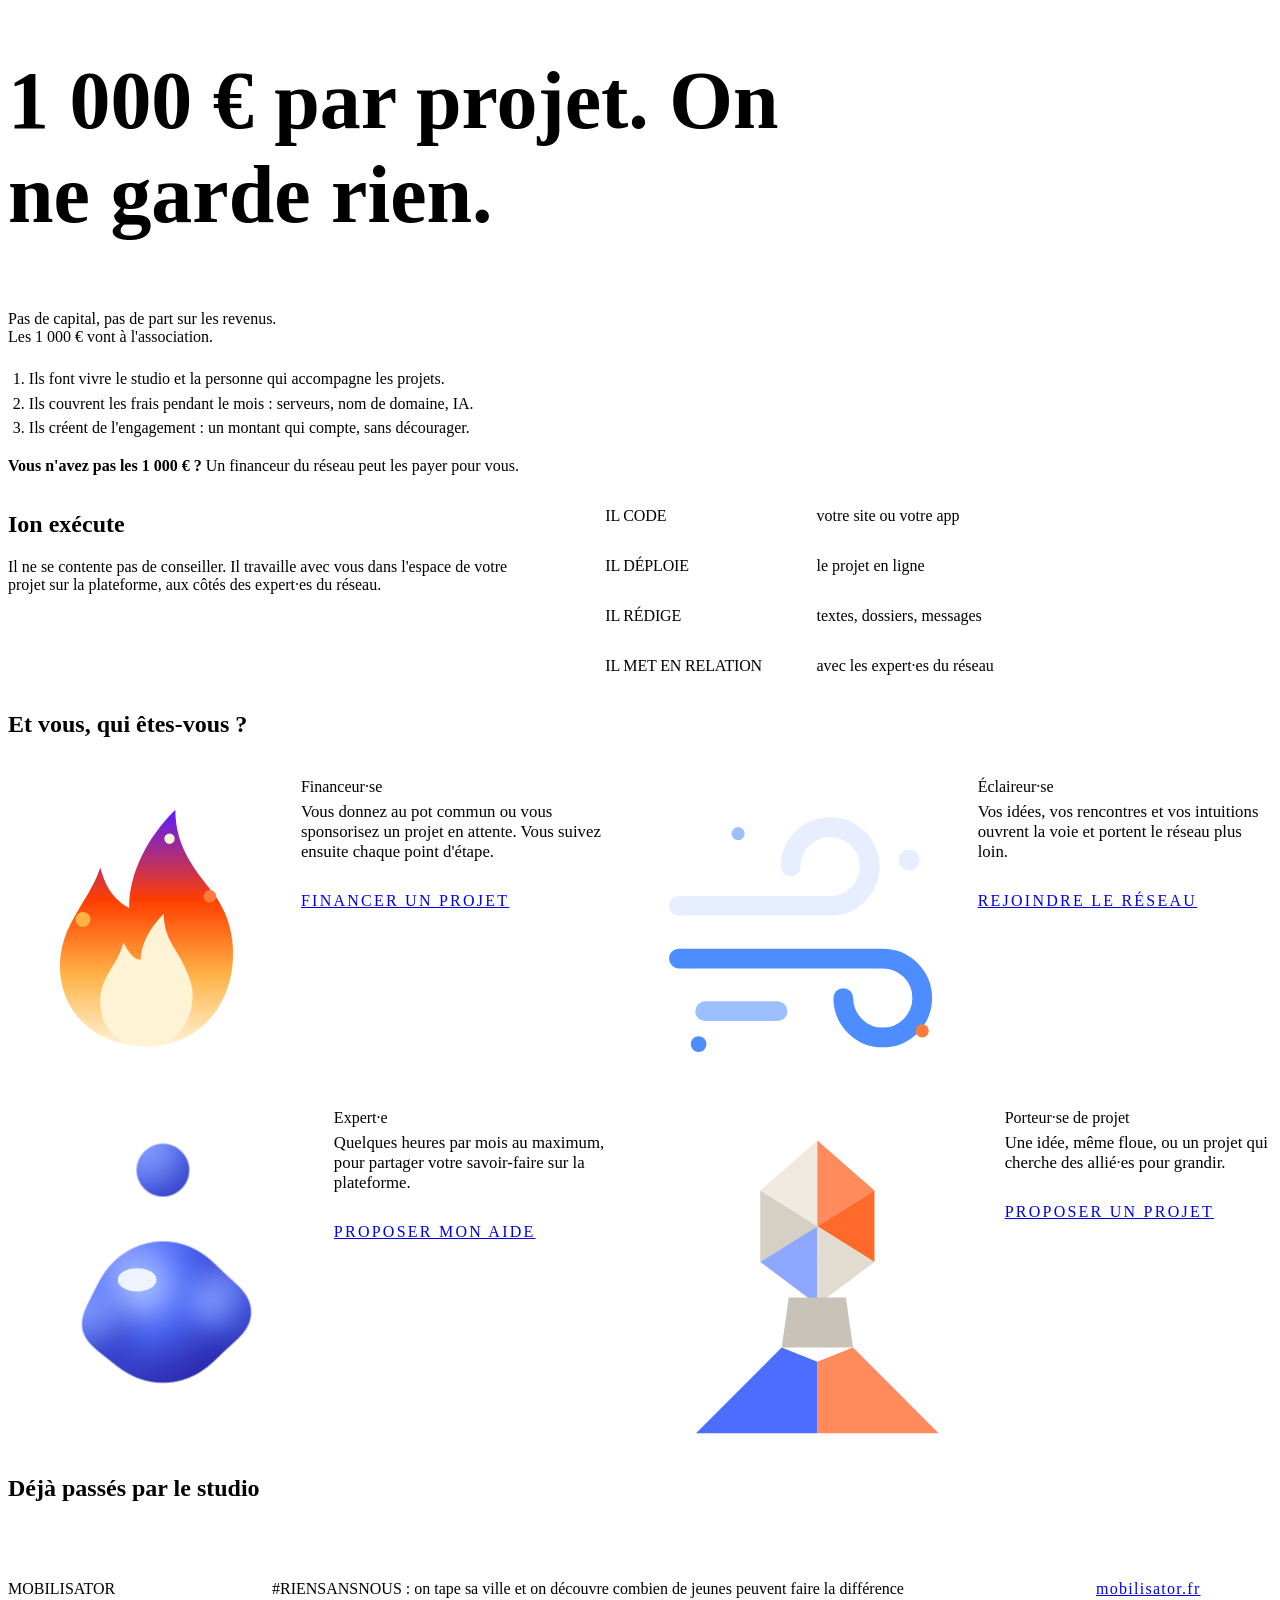
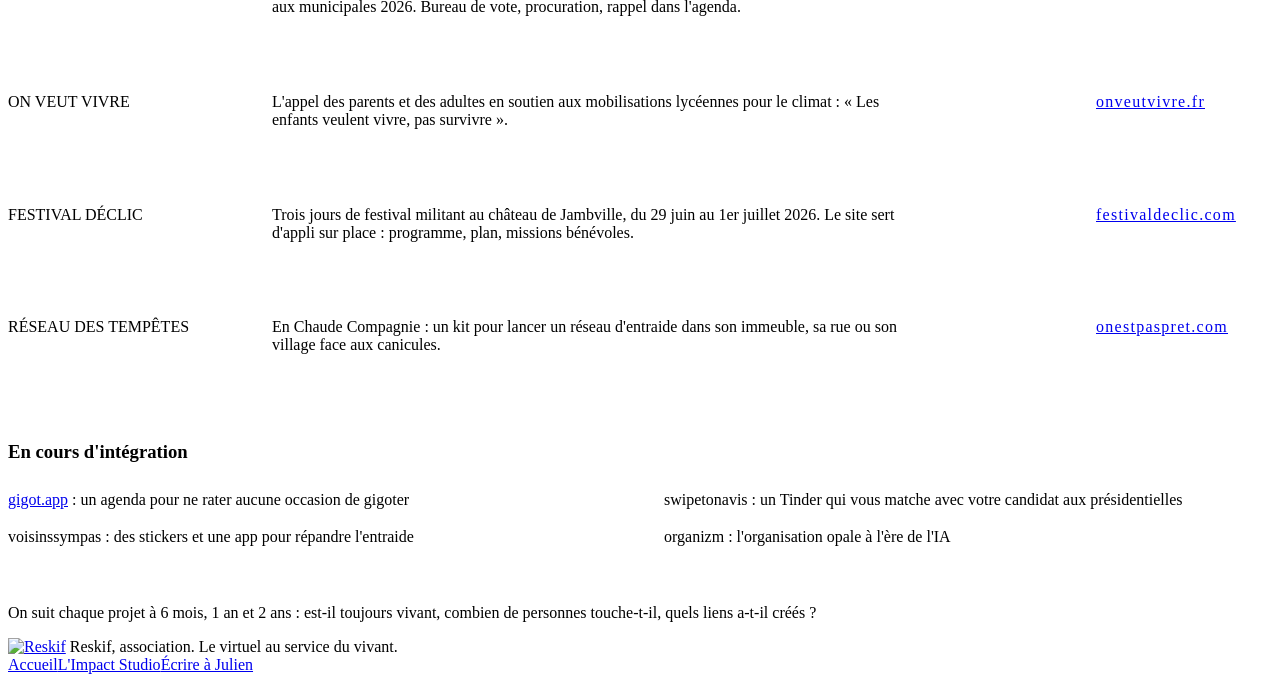
==== commit aac45a62: "Ion et la plateforme remplacent Jean-Claude et Discord ; section All. Ion. Me. ; sans mini-titres ni" ====
--- a/public/studio/index.html
+++ b/public/studio/index.html
@@ -111,16 +111,25 @@
         <ol class="temps">
           <li><b>Call de découverte</b><span>On fait connaissance, vous racontez votre projet.</span></li>
           <li><b>Call de lancement</b><span>On fixe ensemble l'objectif du mois.</span></li>
-          <li><b>Construction</b><span>Vous avancez avec Jean-Claude et les expert·es du Discord.</span></li>
+          <li><b>Construction</b><span>Vous avancez avec Ion et les expert·es de la plateforme.</span></li>
           <li><b>Call de sortie</b><span>On fait le bilan. Bien souvent, le projet est en ligne.</span></li>
         </ol>
       </div>
     </section>
 
+    <section class="bloc">
+      <div class="colonne duo">
+        <h2 class="titre">All. Ion. Me.</h2>
+        <div>
+          <p class="lede">La plateforme est une sorte de WhatsApp un peu particulier.</p>
+          <p class="texte">Vous pouvez y discuter avec les membres de votre équipe, mais aussi avec les expert·es du réseau.<br><strong>Et surtout, y faire bosser Ion.</strong></p>
+        </div>
+      </div>
+    </section>
+
     <section class="bloc deal" id="deal">
       <div class="colonne">
-        <span class="kicker">Le deal</span>
-        <h2 class="titre-xl" style="margin-top:1.25rem">1 000 € par projet. On ne garde rien.</h2>
+        <h2 class="titre-xl">1 000 € par projet. On ne garde rien.</h2>
         <p class="lede" style="margin-top:1.5rem;max-width:34ch">Pas de capital, pas de part sur les revenus. Les 1 000 € vont à l'association.</p>
         <ol class="texte">
           <li>Ils font vivre le studio et la personne qui accompagne les projets.</li>
@@ -134,9 +143,8 @@
     <section class="bloc">
       <div class="colonne duo">
         <div>
-          <span class="kicker c">L'IA du studio</span>
-          <h2 class="titre" style="margin-top:1.25rem">Jean-Claude exécute</h2>
-          <p class="texte" style="margin-top:1.25rem">Il ne se contente pas de conseiller. Il travaille avec vous dans le salon Discord de votre projet, aux côtés des expert·es du réseau.</p>
+          <h2 class="titre">Ion exécute</h2>
+          <p class="texte">Il ne se contente pas de conseiller. Il travaille avec vous dans l'espace de votre projet sur la plateforme, aux côtés des expert·es du réseau.</p>
         </div>
         <ul class="verbes">
           <li><b>Il code</b><span>votre site ou votre app</span></li>
@@ -174,7 +182,7 @@
               <circle class="d0" cx="24" cy="31" r="11"/><circle class="d1" cx="24" cy="9" r="4.5"/><circle class="d2" cx="33" cy="31" r="5"/><circle class="d3" cx="15" cy="33" r="4"/>
             </g>
             <ellipse class="shine" cx="20" cy="26" rx="3" ry="1.8" fill="#ffffff" opacity=".85"/>
-          </svg><div><b>Expert·e</b><p>Quelques heures par mois au maximum, pour partager votre savoir-faire sur le Discord.</p><a href="mailto:julien@reskif.org?subject=Je%20propose%20mon%20expertise%20%C3%A0%20Reskif">Proposer mon aide</a></div></div>
+          </svg><div><b>Expert·e</b><p>Quelques heures par mois au maximum, pour partager votre savoir-faire sur la plateforme.</p><a href="mailto:julien@reskif.org?subject=Je%20propose%20mon%20expertise%20%C3%A0%20Reskif">Proposer mon aide</a></div></div>
           <div class="verre c"><svg class="picto picto-terre" viewBox="0 0 48 48" aria-hidden="true">
             <polygon class="s" style="--dx:-14px;--dy:-10px;--r:-80deg;--i:6" points="16,11 24,4 24,16" fill="#efe9df"/>
             <polygon class="s" style="--dx:14px;--dy:-12px;--r:70deg;--i:7" points="24,4 32,11 24,16" fill="#ff8a5c"/>
@@ -216,7 +224,7 @@
     <div class="colonne">
       <a href="/" aria-label="Reskif, accueil"><img src="/reskif_logo.svg" alt="Reskif" width="79" height="24"></a>
       <span>Reskif, association. Le virtuel au service du vivant.</span>
-      <nav aria-label="Pied de page"><a href="/">Accueil</a><a href="/studio/">L'Impact Studio</a><a href="https://app.reskif.org">L'app Reskif</a><a href="mailto:julien@reskif.org">Écrire à Julien</a></nav>
+      <nav aria-label="Pied de page"><a href="/">Accueil</a><a href="/studio/">L'Impact Studio</a><a href="mailto:julien@reskif.org">Écrire à Julien</a></nav>
     </div>
   </footer>
 </body>
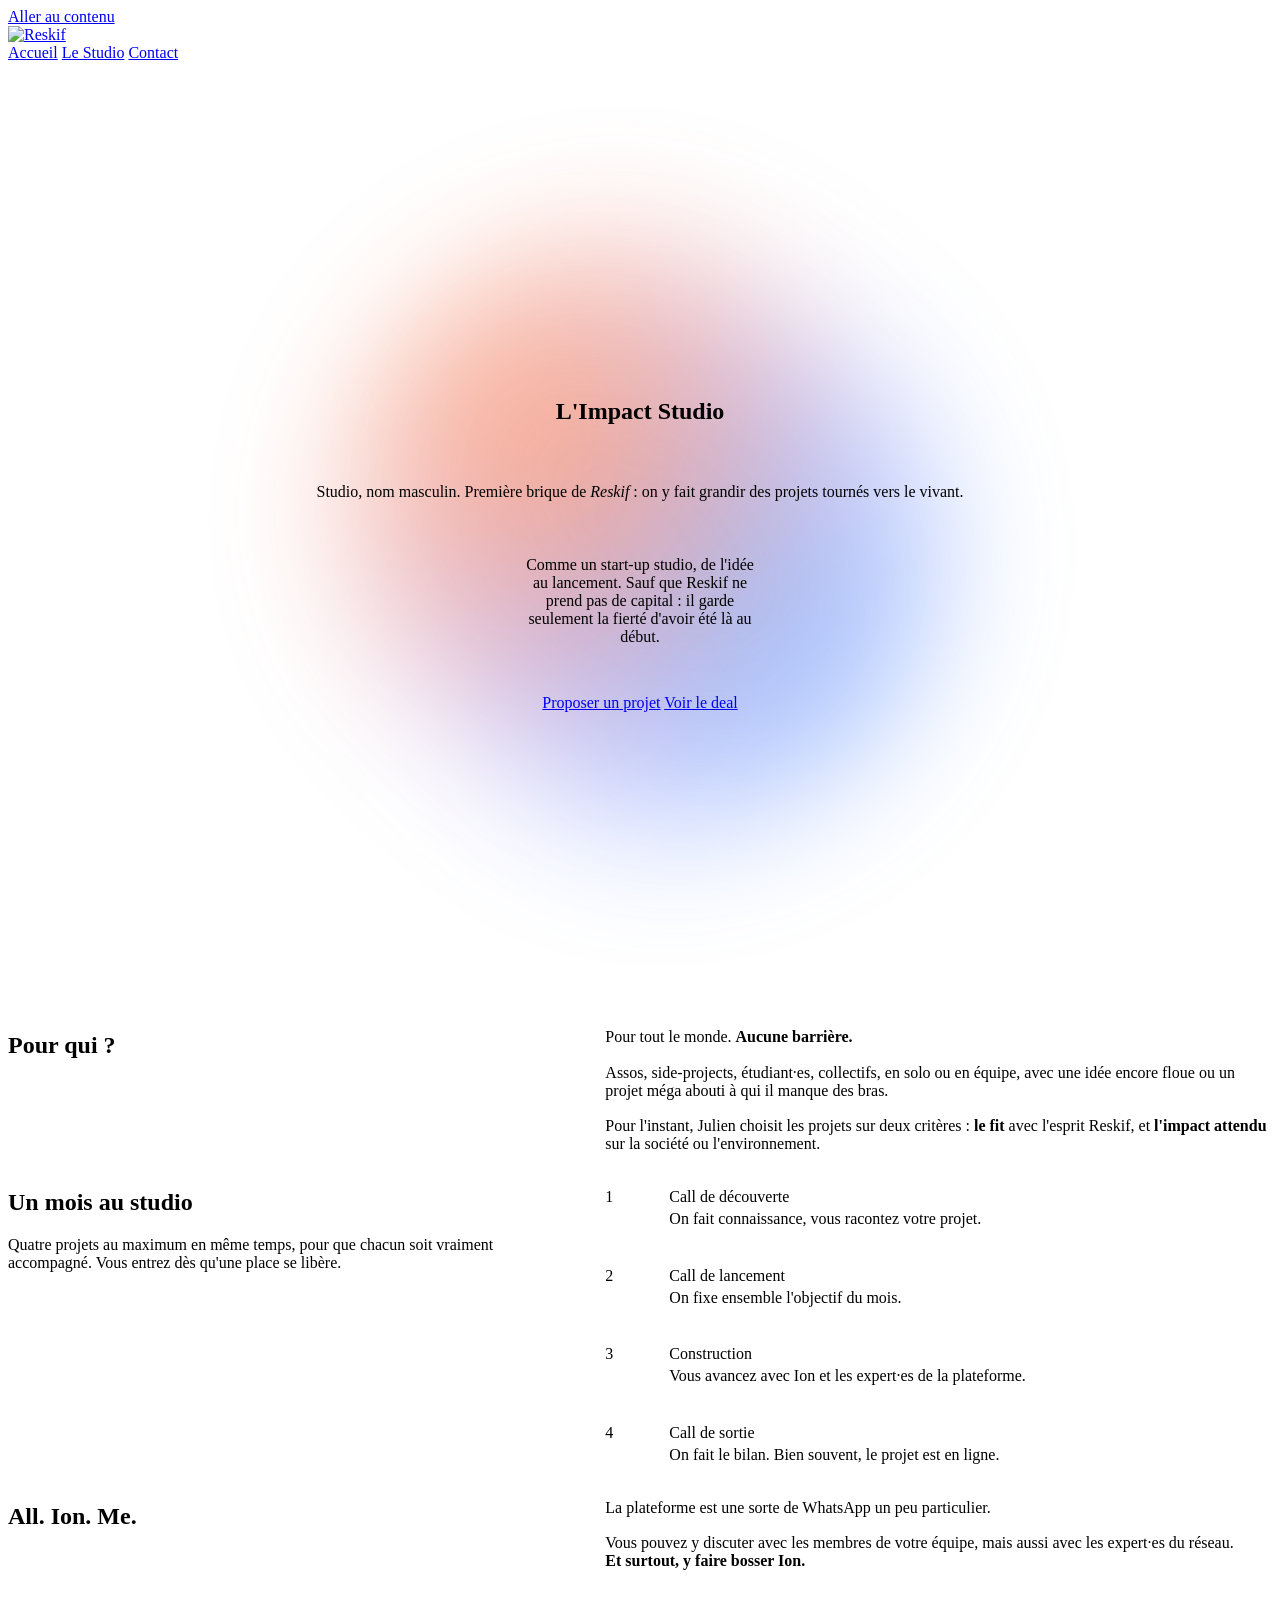
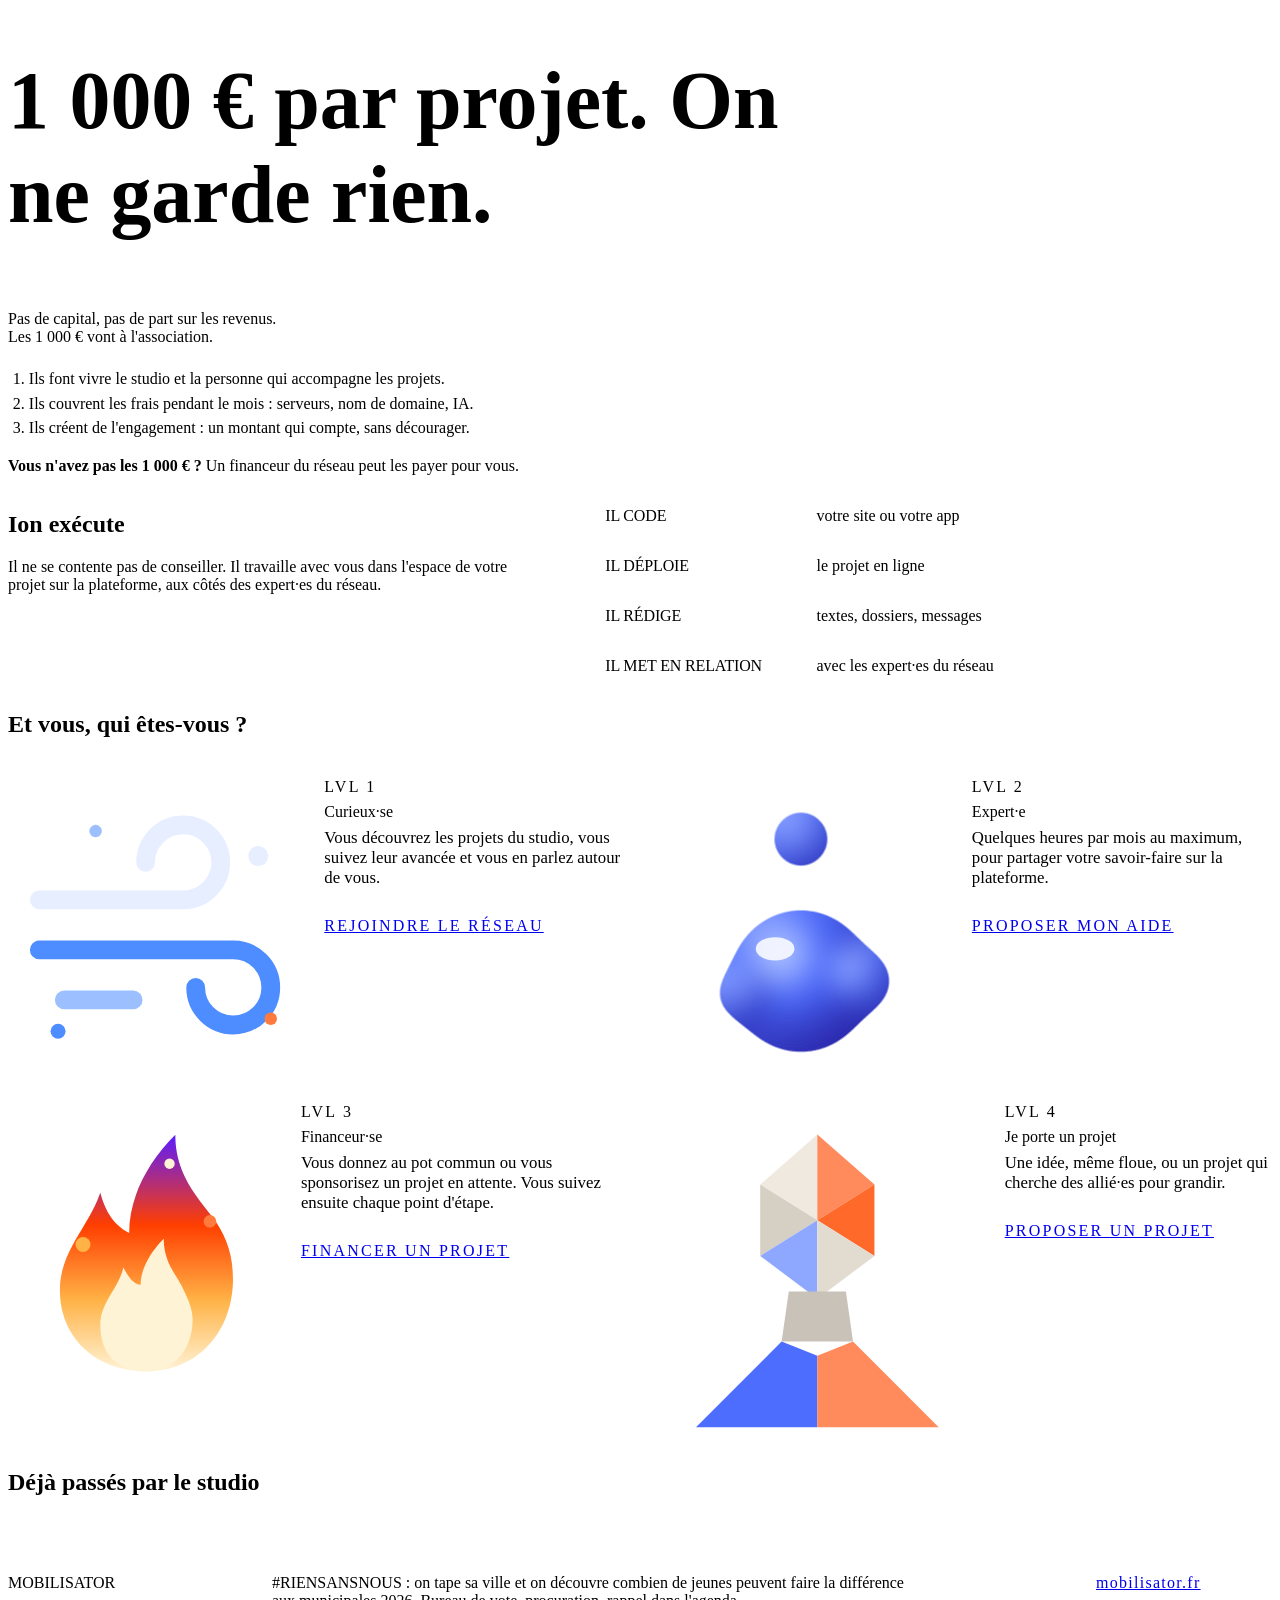
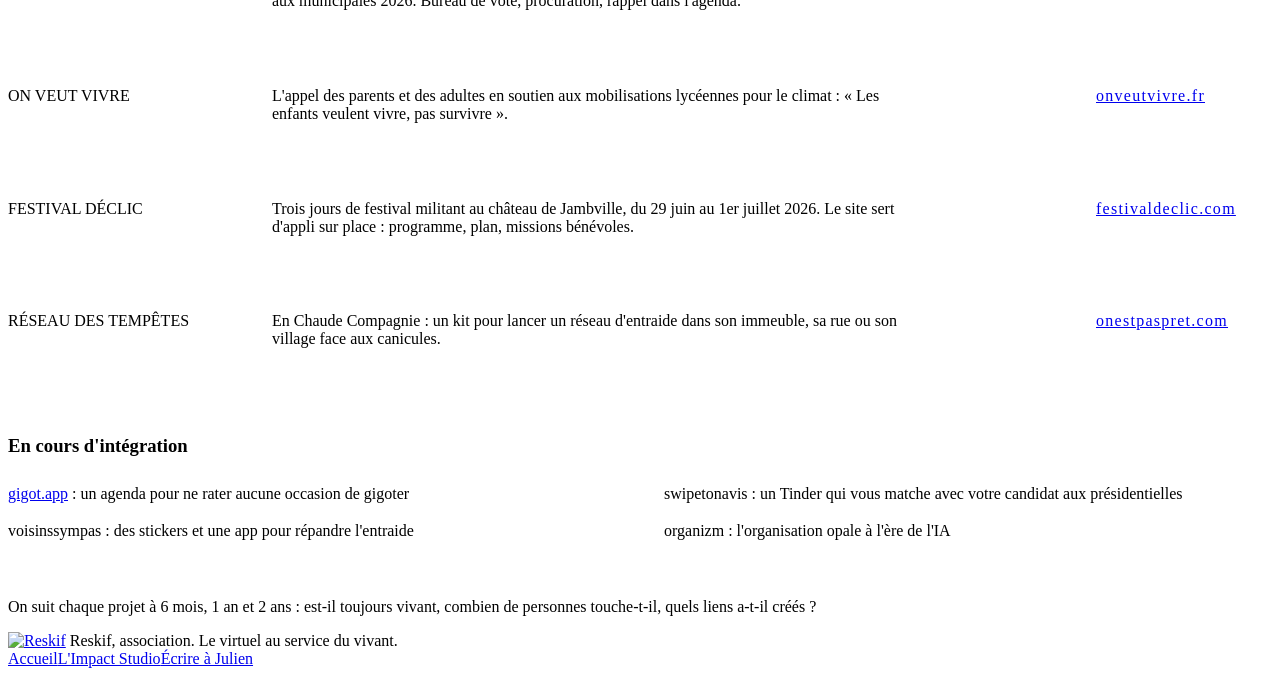
==== commit 266f29b6: "Profils en niveaux : lvl 1 Curieux·se, lvl 2 Expert·e, lvl 3 Financeur·se, lvl 4 Je porte un projet " ====
--- a/public/studio/index.html
+++ b/public/studio/index.html
@@ -41,6 +41,7 @@
     .deal .titre-xl { max-width: 20ch; font-size: clamp(2.2rem, 6.4vw, 5.2rem); }
     .deal ol { margin: 1.5rem 0 0; padding-left: 1.3rem; color: var(--muted); max-width: 38rem; }
     .deal li + li { margin-top: .4rem; }
+    .profils .lvl { display: block; font: 500 11px/1 var(--display); letter-spacing: .14em; text-transform: uppercase; color: var(--muted); margin-bottom: .45rem; }
     .verbes { list-style: none; margin: 0; padding: 0; border-top: 1px solid var(--line); }
     .verbes li { display: grid; gap: .2rem; padding: 1rem 0; border-bottom: 1px solid var(--line); }
     @media (min-width: 640px) { .verbes li { grid-template-columns: 13rem 1fr; align-items: baseline; } }
@@ -159,12 +160,6 @@
       <div class="colonne">
         <h2 class="titre">Et vous, qui êtes-vous&nbsp;?</h2>
         <div class="profils">
-          <div class="verre w"><svg class="picto picto-feu" viewBox="0 0 48 48" aria-hidden="true">
-            <defs><linearGradient id="g-feu" x1="0" y1="1" x2="0" y2="0"><stop offset="0" stop-color="#fff3d6"/><stop offset=".3" stop-color="#ffb347"/><stop offset=".62" stop-color="#ff3e00"/><stop offset="1" stop-color="#5b1cff"/></linearGradient></defs>
-            <path class="f1" d="M24 46c-9 0-15-6-15-14 0-7 5-11 7-17 1 4 3 6 5 7 0-6 3-12 8-17 0 7 4 11 7 15 2 3 3 6 3 10 0 9-6 16-15 16z" fill="url(#g-feu)"/>
-            <path class="f2" d="M24 46c-5 0-8-3-8-8 0-4 3-6 4-10 1 2 2 3 3 3 0-3 2-6 4-8 0 4 2 6 3 8 1 2 2 4 2 6 0 5-3 9-8 9z" fill="#fff3d6"/>
-            <circle class="em" cx="13" cy="24" r="1.3" fill="#ffb347"/><circle class="em em2" cx="35" cy="20" r="1.1" fill="#ff7a3d"/><circle class="em em3" cx="28" cy="10" r=".9" fill="#fff3d6"/>
-          </svg><div><b>Financeur·se</b><p>Vous donnez au pot commun ou vous sponsorisez un projet en attente. Vous suivez ensuite chaque point d'étape.</p><a href="mailto:julien@reskif.org?subject=Je%20finance%20un%20projet%20Reskif">Financer un projet</a></div></div>
           <div class="verre c"><svg class="picto picto-air" viewBox="0 0 48 48" aria-hidden="true">
             <g class="swirl" fill="none" stroke-linecap="round" stroke-width="3">
               <path class="w1" d="M5 19h23a6 6 0 1 0-6-6" stroke="#e6eeff"/>
@@ -172,7 +167,7 @@
               <path class="w3" d="M9 35h11" stroke="#9cc0ff"/>
             </g>
             <g class="motes"><circle cx="40" cy="12" r="1.6" fill="#e6eeff"/><circle cx="8" cy="40" r="1.2" fill="#4d8dff"/><circle cx="42" cy="38" r="1" fill="#ff7a3d"/><circle cx="14" cy="8" r="1" fill="#9cc0ff"/></g>
-          </svg><div><b>Éclaireur·se</b><p>Vos idées, vos rencontres et vos intuitions ouvrent la voie et portent le réseau plus loin.</p><a href="mailto:julien@reskif.org?subject=Je%20rejoins%20Reskif%20comme%20%C3%A9claireur%C2%B7se">Rejoindre le réseau</a></div></div>
+          </svg><div><span class="lvl">lvl 1</span><b>Curieux·se</b><p>Vous découvrez les projets du studio, vous suivez leur avancée et vous en parlez autour de vous.</p><a href="mailto:julien@reskif.org?subject=Je%20rejoins%20Reskif%20comme%20curieux%C2%B7se">Rejoindre le réseau</a></div></div>
           <div class="verre w"><svg class="picto picto-eau" viewBox="0 0 48 48" aria-hidden="true">
             <defs>
               <filter id="goo" x="-20%" y="-20%" width="140%" height="140%"><feGaussianBlur in="SourceGraphic" stdDeviation="2.2" result="b"/><feColorMatrix in="b" values="1 0 0 0 0  0 1 0 0 0  0 0 1 0 0  0 0 0 18 -8"/></filter>
@@ -182,7 +177,13 @@
               <circle class="d0" cx="24" cy="31" r="11"/><circle class="d1" cx="24" cy="9" r="4.5"/><circle class="d2" cx="33" cy="31" r="5"/><circle class="d3" cx="15" cy="33" r="4"/>
             </g>
             <ellipse class="shine" cx="20" cy="26" rx="3" ry="1.8" fill="#ffffff" opacity=".85"/>
-          </svg><div><b>Expert·e</b><p>Quelques heures par mois au maximum, pour partager votre savoir-faire sur la plateforme.</p><a href="mailto:julien@reskif.org?subject=Je%20propose%20mon%20expertise%20%C3%A0%20Reskif">Proposer mon aide</a></div></div>
+          </svg><div><span class="lvl">lvl 2</span><b>Expert·e</b><p>Quelques heures par mois au maximum, pour partager votre savoir-faire sur la plateforme.</p><a href="mailto:julien@reskif.org?subject=Je%20propose%20mon%20expertise%20%C3%A0%20Reskif">Proposer mon aide</a></div></div>
+          <div class="verre w"><svg class="picto picto-feu" viewBox="0 0 48 48" aria-hidden="true">
+            <defs><linearGradient id="g-feu" x1="0" y1="1" x2="0" y2="0"><stop offset="0" stop-color="#fff3d6"/><stop offset=".3" stop-color="#ffb347"/><stop offset=".62" stop-color="#ff3e00"/><stop offset="1" stop-color="#5b1cff"/></linearGradient></defs>
+            <path class="f1" d="M24 46c-9 0-15-6-15-14 0-7 5-11 7-17 1 4 3 6 5 7 0-6 3-12 8-17 0 7 4 11 7 15 2 3 3 6 3 10 0 9-6 16-15 16z" fill="url(#g-feu)"/>
+            <path class="f2" d="M24 46c-5 0-8-3-8-8 0-4 3-6 4-10 1 2 2 3 3 3 0-3 2-6 4-8 0 4 2 6 3 8 1 2 2 4 2 6 0 5-3 9-8 9z" fill="#fff3d6"/>
+            <circle class="em" cx="13" cy="24" r="1.3" fill="#ffb347"/><circle class="em em2" cx="35" cy="20" r="1.1" fill="#ff7a3d"/><circle class="em em3" cx="28" cy="10" r=".9" fill="#fff3d6"/>
+          </svg><div><span class="lvl">lvl 3</span><b>Financeur·se</b><p>Vous donnez au pot commun ou vous sponsorisez un projet en attente. Vous suivez ensuite chaque point d'étape.</p><a href="mailto:julien@reskif.org?subject=Je%20finance%20un%20projet%20Reskif">Financer un projet</a></div></div>
           <div class="verre c"><svg class="picto picto-terre" viewBox="0 0 48 48" aria-hidden="true">
             <polygon class="s" style="--dx:-14px;--dy:-10px;--r:-80deg;--i:6" points="16,11 24,4 24,16" fill="#efe9df"/>
             <polygon class="s" style="--dx:14px;--dy:-12px;--r:70deg;--i:7" points="24,4 32,11 24,16" fill="#ff8a5c"/>
@@ -193,7 +194,7 @@
             <polygon class="s" style="--dx:0px;--dy:14px;--r:90deg;--i:1" points="20,26 28,26 29,33 19,33" fill="#c9c2b8"/>
             <polygon class="s" style="--dx:-16px;--dy:14px;--r:-50deg;--i:0" points="7,45 19,33 24,35 24,45" fill="#4d6dff"/>
             <polygon class="s" style="--dx:16px;--dy:14px;--r:50deg;--i:0" points="24,45 24,35 29,33 41,45" fill="#ff8a5c"/>
-          </svg><div><b>Porteur·se de projet</b><p>Une idée, même floue, ou un projet qui cherche des allié·es pour grandir.</p><a href="mailto:julien@reskif.org?subject=Mon%20projet%20pour%20l'Impact%20Studio">Proposer un projet</a></div></div>
+          </svg><div><span class="lvl">lvl 4</span><b>Je porte un projet</b><p>Une idée, même floue, ou un projet qui cherche des allié·es pour grandir.</p><a href="mailto:julien@reskif.org?subject=Mon%20projet%20pour%20l'Impact%20Studio">Proposer un projet</a></div></div>
         </div>
       </div>
     </section>
